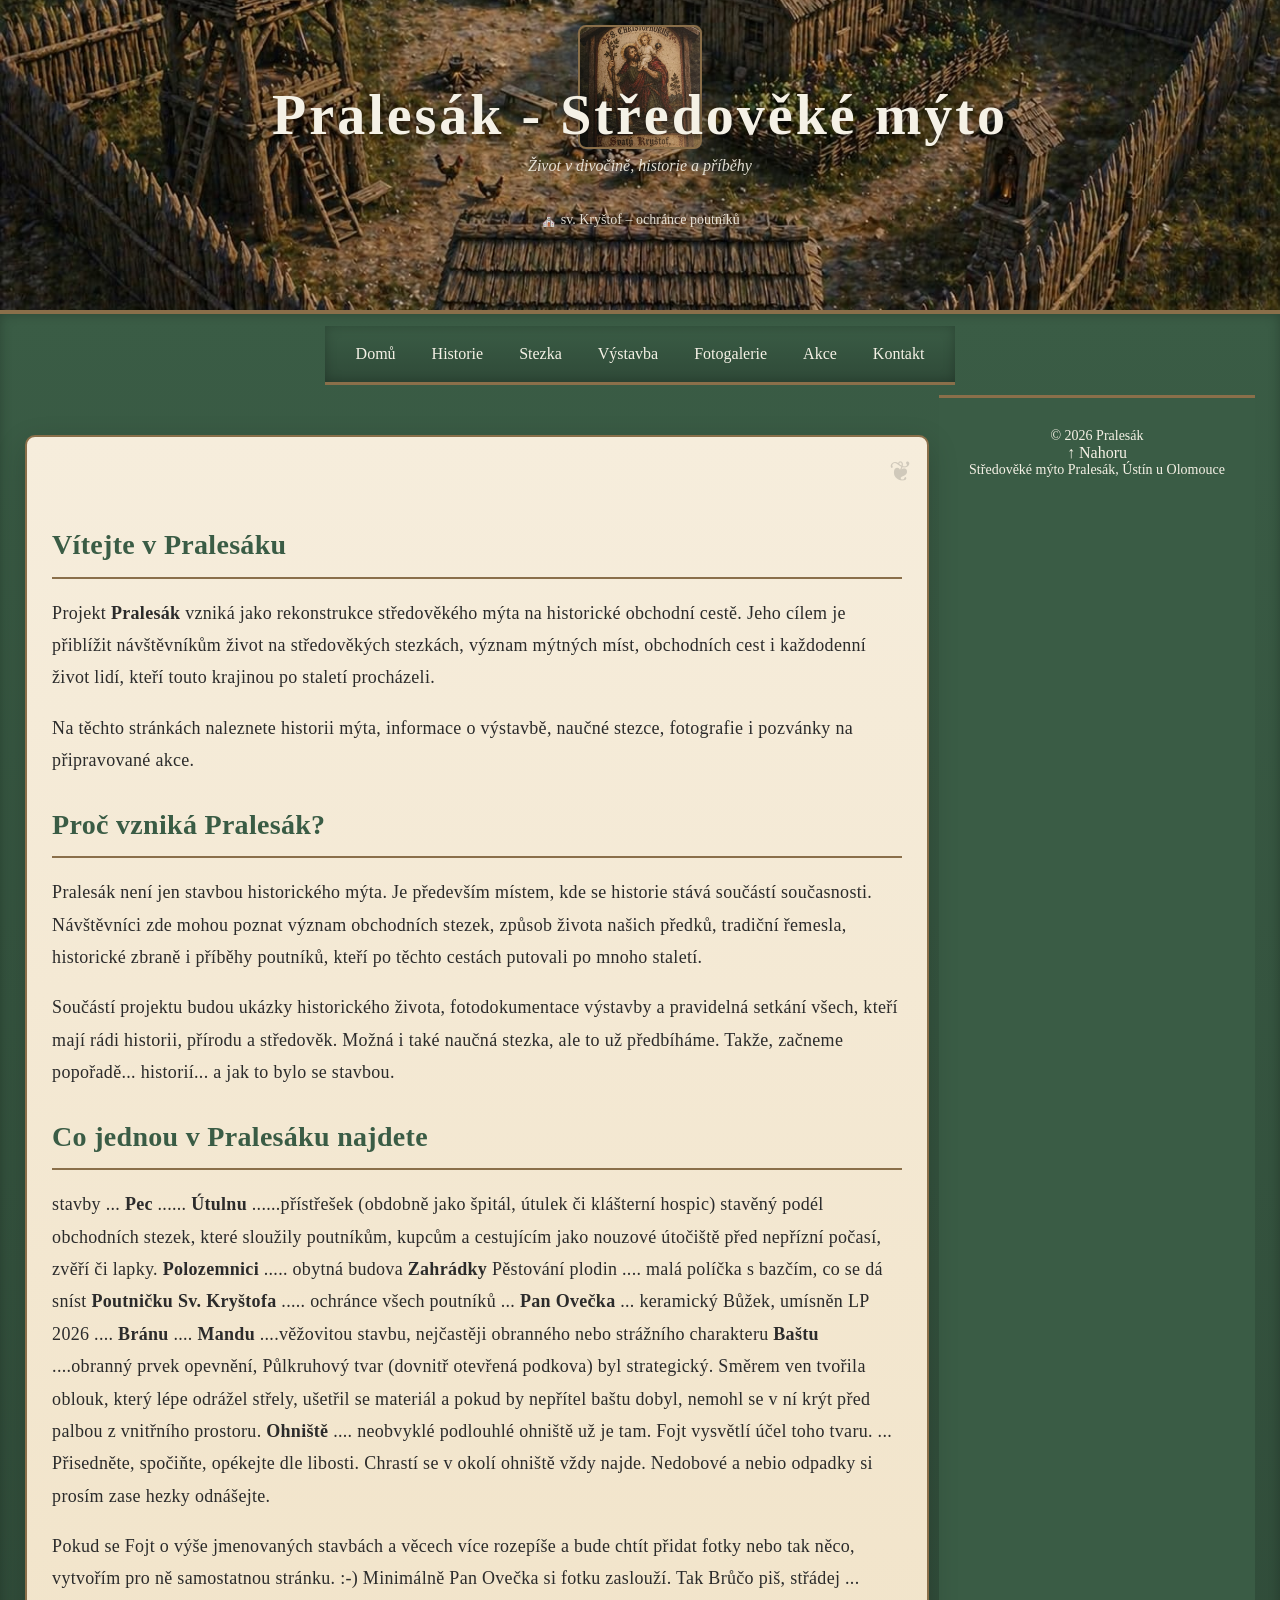
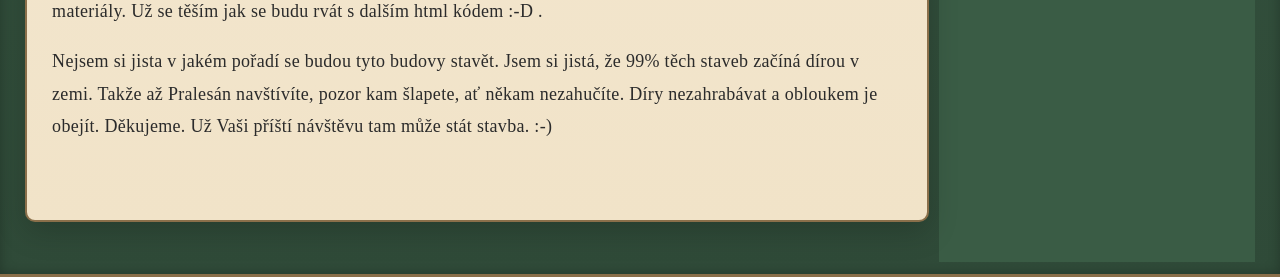
==== index.html @ 36c3dbe1 "Expand content on Pralesák's future buildings Added new section detailing future constructions and f" ====
<!DOCTYPE html>
<html lang="cs">
<head>
 <header class="header">

  <div class="header-bg"></div>

  <h1>Pralesák - Středověké mýto</h1>
  <p>Život v divočině, historie a příběhy</p>

  <div style="margin-top:20px; font-size:14px; opacity:0.9;">
    ⛪ sv. Kryštof – ochránce poutníků
  </div>

</header> <meta charset="UTF-8" />
  <meta name="viewport" content="width=device-width, initial-scale=1.0"/>
  <title>Pralesák</title>

  <link rel="stylesheet" href="style.css">
</head>

<body>

  <!-- MENU (klikací) -->
  <nav class="menu">
    <nav class="menu">
<a href="index.html">Domů</a>
<a href="historie.html">Historie</a>
<a href="stezka.html">Stezka</a>
<a href="stavba.html">Výstavba</a>
<a href="fotogalerie.html">Fotogalerie</a>
<a href="akce.html">Akce</a>
<a href="kontakt.html">Kontakt</a>
  </nav>

  <!-- OBSAH -->
  <main>
<section class="section">

<h2>Vítejte v Pralesáku</h2>
<p>
Projekt <strong>Pralesák</strong> vzniká jako rekonstrukce
středověkého mýta na historické obchodní cestě.
Jeho cílem je přiblížit návštěvníkům život na středověkých stezkách,
význam mýtných míst, obchodních cest i každodenní život lidí,
kteří touto krajinou po staletí procházeli.
</p>
<p>
Na těchto stránkách naleznete historii mýta, informace o výstavbě,
naučné stezce, fotografie i pozvánky na připravované akce.
</p>

<h2>Proč vzniká Pralesák?</h2>
<p>
Pralesák není jen stavbou historického mýta. Je především místem,
kde se historie stává součástí současnosti.

Návštěvníci zde mohou poznat význam obchodních stezek,
způsob života našich předků, tradiční řemesla,
historické zbraně i příběhy poutníků,
kteří po těchto cestách putovali po mnoho staletí.
</p>

<p>
Součástí projektu budou ukázky historického života,
fotodokumentace výstavby
a pravidelná setkání všech,
kteří mají rádi historii,
přírodu a středověk. 
Možná i také naučná stezka, ale to už předbíháme.
Takže, začneme popořadě... historií... a jak to bylo se stavbou.
</p>

 <h2>Co jednou v Pralesáku najdete</h2>
<p> stavby ...
<strong>Pec</strong> ...... 
<strong>Útulnu</strong> ......přístřešek (obdobně jako špitál, útulek či klášterní hospic) stavěný podél obchodních stezek, které sloužily poutníkům, 
kupcům a cestujícím jako nouzové útočiště před nepřízní počasí, zvěří či lapky. 
<strong>Polozemnici</strong> ..... obytná budova 
<strong>Zahrádky</strong> Pěstování plodin .... malá políčka s bazčím, co se dá sníst
<strong>Poutničku Sv. Kryštofa </strong>..... ochránce všech poutníků ...
<strong>Pan Ovečka</strong> ... keramický Bůžek, umísněn LP 2026 ....
<strong>Bránu</strong> ....
<strong>Mandu</strong> ....věžovitou stavbu, nejčastěji obranného nebo strážního charakteru
<strong>Baštu</strong> ....obranný prvek opevnění, Půlkruhový tvar (dovnitř otevřená podkova) byl strategický. Směrem ven tvořila oblouk, který lépe odrážel střely, 
ušetřil se materiál a pokud by nepřítel baštu dobyl, nemohl se v ní krýt před palbou z vnitřního prostoru.
<strong>Ohniště</strong> .... neobvyklé podlouhlé ohniště už je tam. Fojt vysvětlí účel toho tvaru. ... Přisedněte, spočiňte, opékejte dle libosti. 
Chrastí se v okolí ohniště vždy najde. Nedobové a nebio odpadky si prosím zase hezky odnášejte.
</p>

<p>
Pokud se Fojt o výše jmenovaných stavbách a věcech více rozepíše a bude chtít přidat fotky nebo tak něco, vytvořím pro ně samostatnou stránku. :-) Minimálně Pan Ovečka si fotku zaslouží.
Tak Brůčo piš, střádej ... materiály. Už se těším jak se budu rvát s dalším html kódem :-D .
</p>

<p>
Nejsem si jista v jakém pořadí se budou tyto budovy stavět. Jsem si jistá, že 99% těch staveb začíná dírou v zemi. Takže až Pralesán navštívíte, pozor kam šlapete, ať někam nezahučíte. 
Díry nezahrabávat a obloukem je obejít. Děkujeme. Už Vaši příští návštěvu tam může stát stavba. :-)
</p>
 
</section>
</main>
<footer class="footer">
<div>© 2026 Pralesák</div>
<a href="#top" class="top-button">

↑ Nahoru
</a><div>Středověké mýto Pralesák, Ústín u Olomouce</div>
</footer>
</body>
</html>
---- style.css ----
html {
  scroll-behavior: smooth;
}

/* =========================
   ZÁKLAD / STARÝ PAPÍR
========================= */
body {
  margin: 0;
  color: #2b2b2b;

  font-family: "Cormorant Garamond", "Georgia", serif;

  background:
    radial-gradient(circle at top, rgba(255,255,255,0.18), transparent 60%),
    linear-gradient(180deg, #e8ddc2 0%, #cdbf9a 45%, #6f8f6f 100%);
}

/* =========================
   HLAVIČKA
========================= */
.header {
  position: relative;
  overflow: hidden;

  display: flex;
  flex-direction: column;
  justify-content: center;

  text-align: center;

  /* 🔥 KLÍČ: 1/3 výšky obrazovky */
  min-height: 33vh;

  padding: 20px;

  background: url("myto1.png") center/cover no-repeat;

  border-bottom: 4px solid #8a6f4a;

  color: #f5f1e6;
}

.header{
  position:relative;
  overflow:hidden;

  display:flex;
  flex-direction:column;
  justify-content:center;
  text-align:center;

  min-height:30vh;
  padding:20px 15px;

  background:url("myto1.png") center/cover no-repeat;

  border-bottom:4px solid #8a6f4a;

  color:#f5f1e6;
}

/* jemné ztmavení obrázku (aby byl čitelný text) */
.header::after{
  content:"";
  position:absolute;
  inset:0;

  background:rgba(0,0,0,0.35);

  z-index:1;
}

/* text vždy nahoře */
.header h1,
.header p,
.header div{
  position:relative;
  z-index:2;
}

.header h1{
  font-family:"Cormorant Garamond",serif;
  font-size:44px;
  margin:0;
  letter-spacing:2px;
}

/* =========================
   TEXT NAD VŠÍM
========================= */
.header h1,
.header p,
.header div {
  position: relative;
  z-index: 3;
}

/* =========================
   NADPIS – KNIŽNÍ STYL
========================= */
.header h1 {
  font-family: "Cormorant Garamond", "Georgia", serif;
  font-size: 56px;
  letter-spacing: 3px;
  margin: 0;

  text-shadow: 0 2px 6px rgba(0,0,0,0.5);
}

.header p {
  margin-top: 10px;
  font-style: italic;
  opacity: 0.9;
}

/* Kryštof */
.header::after {
  content: "";
  display: block;
  margin: 25px auto 0;

  width: 120px;
  height: 120px;

  background: url("krystof.png") center/cover no-repeat;
  border-radius: 8px;

  border: 2px solid #8a6f4a;
}

/* =========================
   MENU (pod hlavičkou)
========================= */
.menu {
  display: flex;
  justify-content: center;
  flex-wrap: wrap;

  gap: 10px;

  background: linear-gradient(180deg, #3a5c45, #2f4a38);

  padding: 12px 18px;

  border-bottom: 3px solid #8a6f4a;

  position: sticky;
  top: 0;
  z-index: 1000;

  box-shadow: inset 0 0 12px rgba(0,0,0,0.25);
}

.menu a {
  font-family: "Cormorant Garamond", "Georgia", serif;
  font-size: 16px;

  color: #f5f1e6;
  text-decoration: none;

  padding: 6px 12px;
  border-radius: 6px;

  transition: all 0.2s ease;
  border: 1px solid transparent;
}

.menu a:hover {
  color: #f0d9a6;
  background: rgba(245, 241, 230, 0.08);
  border: 1px solid #8a6f4a;
}

/* =========================
   SEKCE (KNIHA / KAPITOLY)
========================= */
.section {
  max-width: 850px;
  margin: 40px auto;
  padding: 60px 25px;

  background: linear-gradient(180deg, #f6eddc 0%, #f1e3c8 100%);

  border: 2px solid #8a6f4a;
  border-radius: 10px;

  box-shadow: 0 10px 30px rgba(0,0,0,0.18);

  /* rukopisný, ale čitelný styl s diakritikou */
  font-family: "Cormorant Garamond", "Georgia", serif;
  font-size: 18px;
  line-height: 1.8;
  letter-spacing: 0.3px;

  position: relative;

  /* jemný vstup */
  opacity: 0;
  transform: translateY(25px);
  animation: fadeUp 0.7s ease forwards;
}

/* postupné načítání */
.section:nth-of-type(1) { animation-delay: 0.1s; }
.section:nth-of-type(2) { animation-delay: 0.2s; }
.section:nth-of-type(3) { animation-delay: 0.3s; }
.section:nth-of-type(4) { animation-delay: 0.4s; }
.section:nth-of-type(5) { animation-delay: 0.5s; }
.section:nth-of-type(6) { animation-delay: 0.6s; }
.section:nth-of-type(7) { animation-delay: 0.7s; }
.section:nth-of-type(8) { animation-delay: 0.8s; }

@keyframes fadeUp {
  to {
    opacity: 1;
    transform: translateY(0);
  }
}

/* dekorace */
.section::before {
  content: "❦";
  position: absolute;
  top: 10px;
  right: 15px;

  font-size: 28px;
  opacity: 0.18;
}

/* =========================
   NADPISY SEKCE
========================= */
.section h2 {
  font-family: "Cormorant Garamond", serif;
  font-size: 28px;

  color: #3a5c45;

  border-bottom: 2px solid #8a6f4a;
  padding-bottom: 6px;
  margin-bottom: 15px;
}

/* =========================
   SKOKY NA ANCHORY
========================= */
section {
  scroll-margin-top: 90px;
}

/* ===========================
   MAPA v kontaktech
=========================== */

.mapa {
    width: 100%;
    max-width: 800px;
    height: auto;
    display: block;
    margin: 20px auto;
    border-radius: 10px;
    box-shadow: 0 0 10px rgba(0,0,0,0.3);
}

/* ===========================
   MAPA v QR kódu
=========================== */
.qrmapa {
    width: 250px;
    max-width: 100%;
    display: block;
    margin: 20px auto;
    border-radius: 8px;
}

/* ===========================
   Fotogalerie
=========================== */

.gallery {
    display: flex;
    flex-wrap: wrap;
    justify-content: center;
    gap: 20px;
    margin: 30px 0;
}

.gallery img {
    width: 280px;
    height: 190px;
    object-fit: cover;
    border-radius: 8px;
    box-shadow: 0 4px 10px rgba(0,0,0,0.25);
    transition: transform 0.3s;
}

.gallery img:hover {
    transform: scale(1.05);
}

.zonerama {
    text-align: center;
    margin: 50px 0;
}

.button {
    display: inline-block;
    background: #8b5a2b;
    color: white;
    padding: 12px 24px;
    text-decoration: none;
    border-radius: 6px;
    font-weight: bold;
}

.button:hover {
    background: #6f431c;
}



/* =========================
   PATIČKA
========================= */
.footer {
  text-align: center;
  padding: 30px;

  background: #3a5c45;
  color: #f5f1e6;

  border-top: 3px solid #8a6f4a;

  font-size: 14px;
}
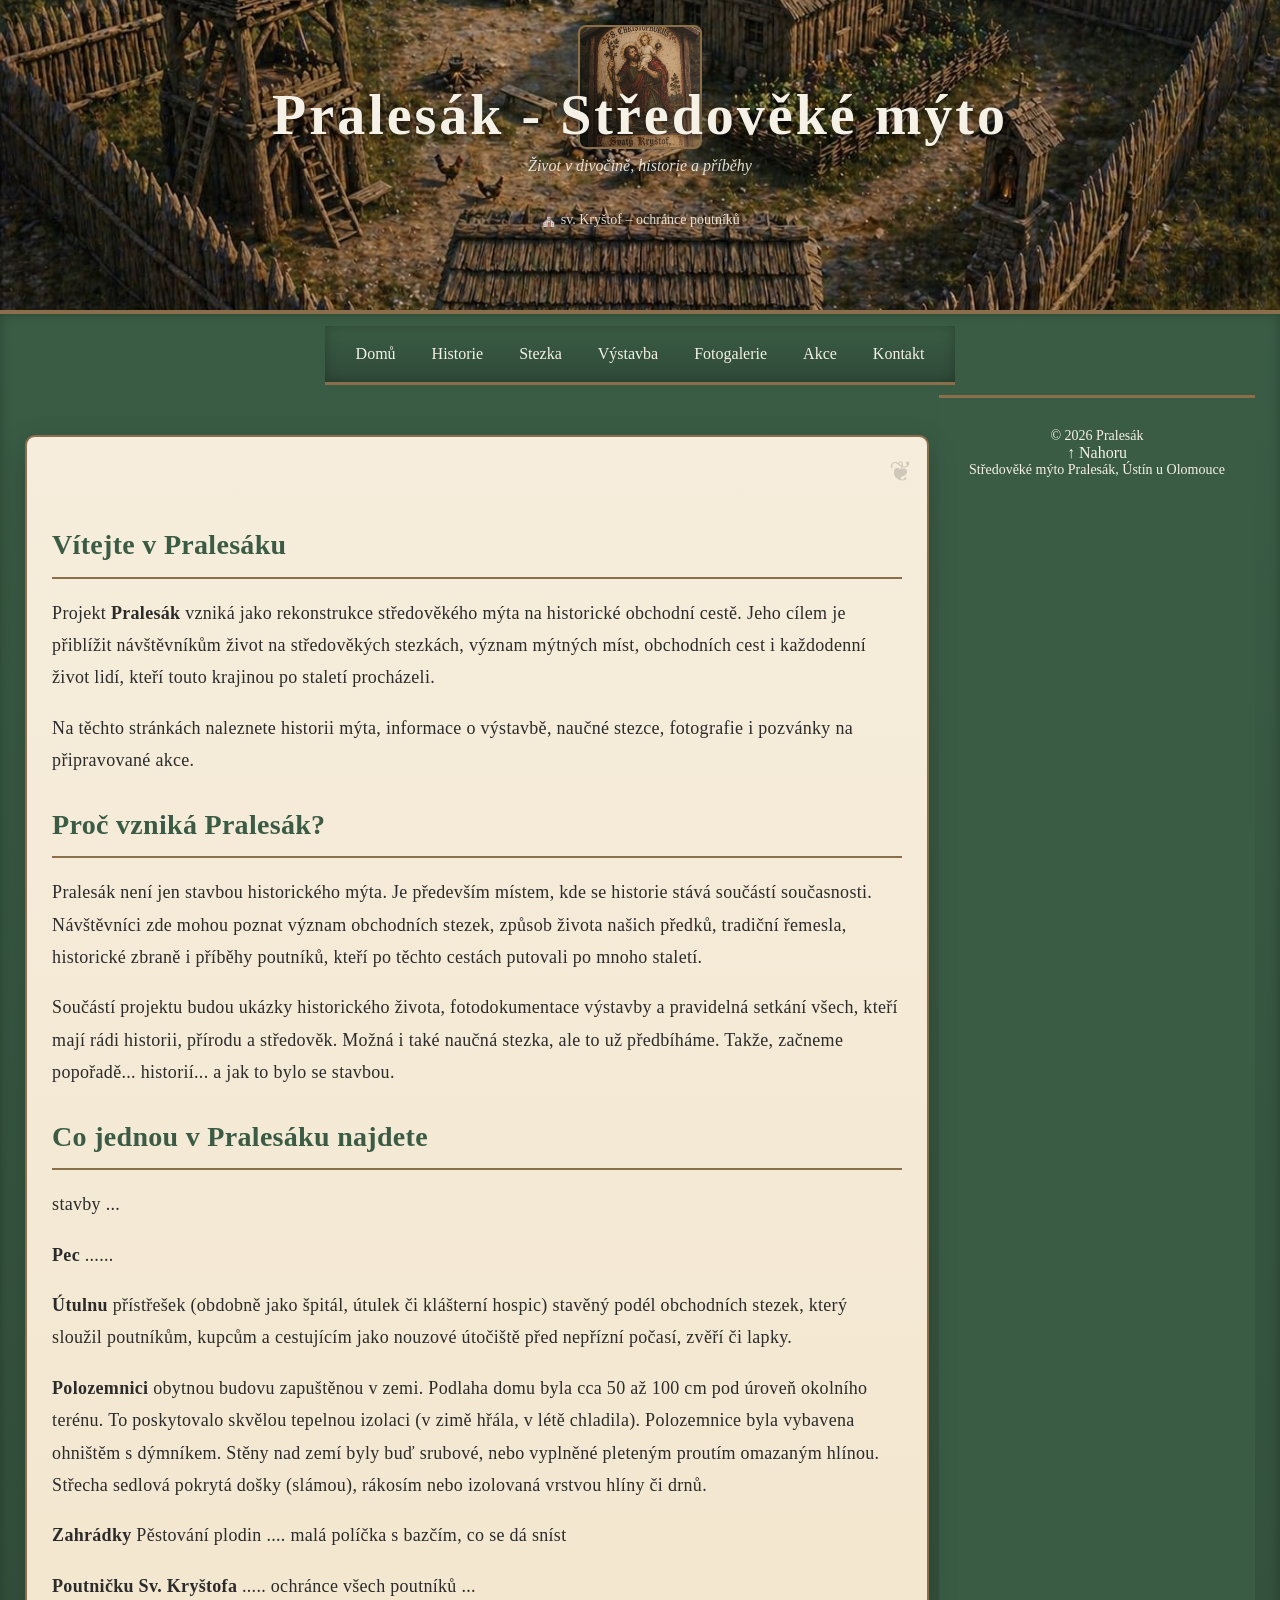
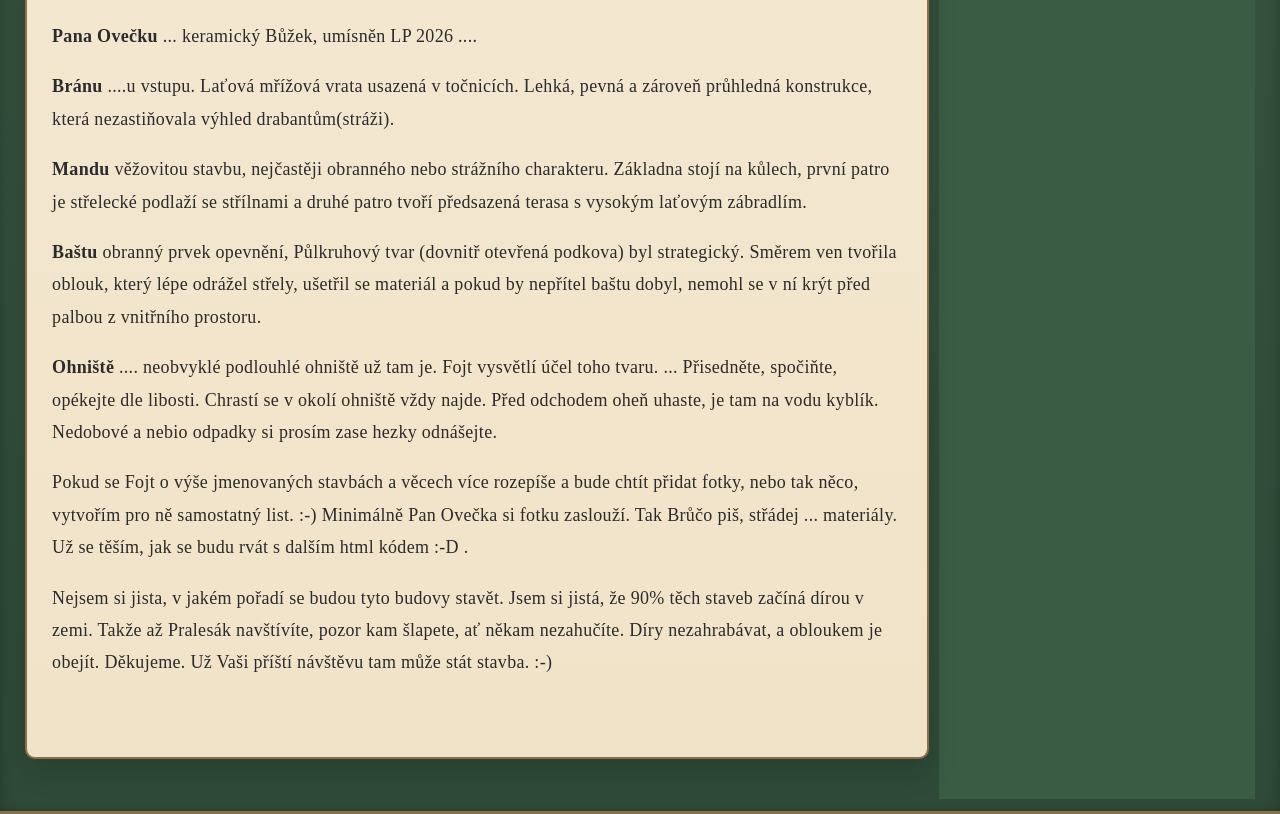
==== commit 03583ead: "Fix HTML formatting and restore content" ====
--- a/index.html
+++ b/index.html
@@ -72,30 +72,32 @@
 </p>
 
  <h2>Co jednou v Pralesáku najdete</h2>
-<p> stavby ...
-<strong>Pec</strong> ...... 
-<strong>Útulnu</strong> ......přístřešek (obdobně jako špitál, útulek či klášterní hospic) stavěný podél obchodních stezek, které sloužily poutníkům, 
-kupcům a cestujícím jako nouzové útočiště před nepřízní počasí, zvěří či lapky. 
-<strong>Polozemnici</strong> ..... obytná budova 
-<strong>Zahrádky</strong> Pěstování plodin .... malá políčka s bazčím, co se dá sníst
-<strong>Poutničku Sv. Kryštofa </strong>..... ochránce všech poutníků ...
-<strong>Pan Ovečka</strong> ... keramický Bůžek, umísněn LP 2026 ....
-<strong>Bránu</strong> ....
-<strong>Mandu</strong> ....věžovitou stavbu, nejčastěji obranného nebo strážního charakteru
-<strong>Baštu</strong> ....obranný prvek opevnění, Půlkruhový tvar (dovnitř otevřená podkova) byl strategický. Směrem ven tvořila oblouk, který lépe odrážel střely, 
-ušetřil se materiál a pokud by nepřítel baštu dobyl, nemohl se v ní krýt před palbou z vnitřního prostoru.
-<strong>Ohniště</strong> .... neobvyklé podlouhlé ohniště už je tam. Fojt vysvětlí účel toho tvaru. ... Přisedněte, spočiňte, opékejte dle libosti. 
-Chrastí se v okolí ohniště vždy najde. Nedobové a nebio odpadky si prosím zase hezky odnášejte.
+<p> stavby ...</p>
+<p><strong>Pec</strong> ......</p>
+<p><strong>Útulnu</strong> přístřešek (obdobně jako špitál, útulek či klášterní hospic) stavěný podél obchodních stezek, který sloužil poutníkům, 
+kupcům a cestujícím jako nouzové útočiště před nepřízní počasí, zvěří či lapky. </p>
+<p><strong>Polozemnici</strong> obytnou budovu zapuštěnou v zemi. Podlaha domu byla cca 50 až 100 cm pod úroveň okolního terénu. 
+To poskytovalo skvělou tepelnou izolaci (v zimě hřála, v létě chladila). Polozemnice byla vybavena ohništěm s dýmníkem. Stěny nad zemí byly buď srubové, 
+nebo vyplněné pleteným proutím omazaným hlínou. Střecha sedlová pokrytá došky (slámou), rákosím nebo izolovaná vrstvou hlíny či drnů. </p>
+<p><strong>Zahrádky</strong> Pěstování plodin .... malá políčka s bazčím, co se dá sníst</p>
+<p><strong>Poutničku Sv. Kryštofa </strong>..... ochránce všech poutníků ...</p>
+<p><strong>Pana Ovečku</strong> ... keramický Bůžek, umísněn LP 2026 ....</p>
+<p><strong>Bránu</strong> ....u vstupu. Laťová mřížová vrata usazená v točnicích. Lehká, pevná a zároveň průhledná konstrukce, která nezastiňovala výhled drabantům(stráži).</p>
+<p><strong>Mandu</strong> věžovitou stavbu, nejčastěji obranného nebo strážního charakteru. Základna stojí na kůlech, první patro je střelecké podlaží se střílnami 
+a druhé patro tvoří předsazená terasa s vysokým laťovým zábradlím.</p>
+<p><strong>Baštu</strong> obranný prvek opevnění, Půlkruhový tvar (dovnitř otevřená podkova) byl strategický. Směrem ven tvořila oblouk, který lépe odrážel střely, 
+ušetřil se materiál a pokud by nepřítel baštu dobyl, nemohl se v ní krýt před palbou z vnitřního prostoru.</p>
+<p><strong>Ohniště</strong> .... neobvyklé podlouhlé ohniště už tam je. Fojt vysvětlí účel toho tvaru. ... Přisedněte, spočiňte, opékejte dle libosti. 
+Chrastí se v okolí ohniště vždy najde. Před odchodem oheň uhaste, je tam na vodu kyblík. Nedobové a nebio odpadky si prosím zase hezky odnášejte.</p>
+
+<p>
+Pokud se Fojt o výše jmenovaných stavbách a věcech více rozepíše a bude chtít přidat fotky, nebo tak něco, vytvořím pro ně samostatný list. :-) Minimálně Pan Ovečka si fotku zaslouží.
+Tak Brůčo piš, střádej ... materiály. Už se těším, jak se budu rvát s dalším html kódem :-D .
 </p>
 
 <p>
-Pokud se Fojt o výše jmenovaných stavbách a věcech více rozepíše a bude chtít přidat fotky nebo tak něco, vytvořím pro ně samostatnou stránku. :-) Minimálně Pan Ovečka si fotku zaslouží.
-Tak Brůčo piš, střádej ... materiály. Už se těším jak se budu rvát s dalším html kódem :-D .
-</p>
-
-<p>
-Nejsem si jista v jakém pořadí se budou tyto budovy stavět. Jsem si jistá, že 99% těch staveb začíná dírou v zemi. Takže až Pralesán navštívíte, pozor kam šlapete, ať někam nezahučíte. 
-Díry nezahrabávat a obloukem je obejít. Děkujeme. Už Vaši příští návštěvu tam může stát stavba. :-)
+Nejsem si jista, v jakém pořadí se budou tyto budovy stavět. Jsem si jistá, že 90% těch staveb začíná dírou v zemi. Takže až Pralesák navštívíte, pozor kam šlapete, ať někam nezahučíte. 
+Díry nezahrabávat, a obloukem je obejít. Děkujeme. Už Vaši příští návštěvu tam může stát stavba. :-)
 </p>
  
 </section>
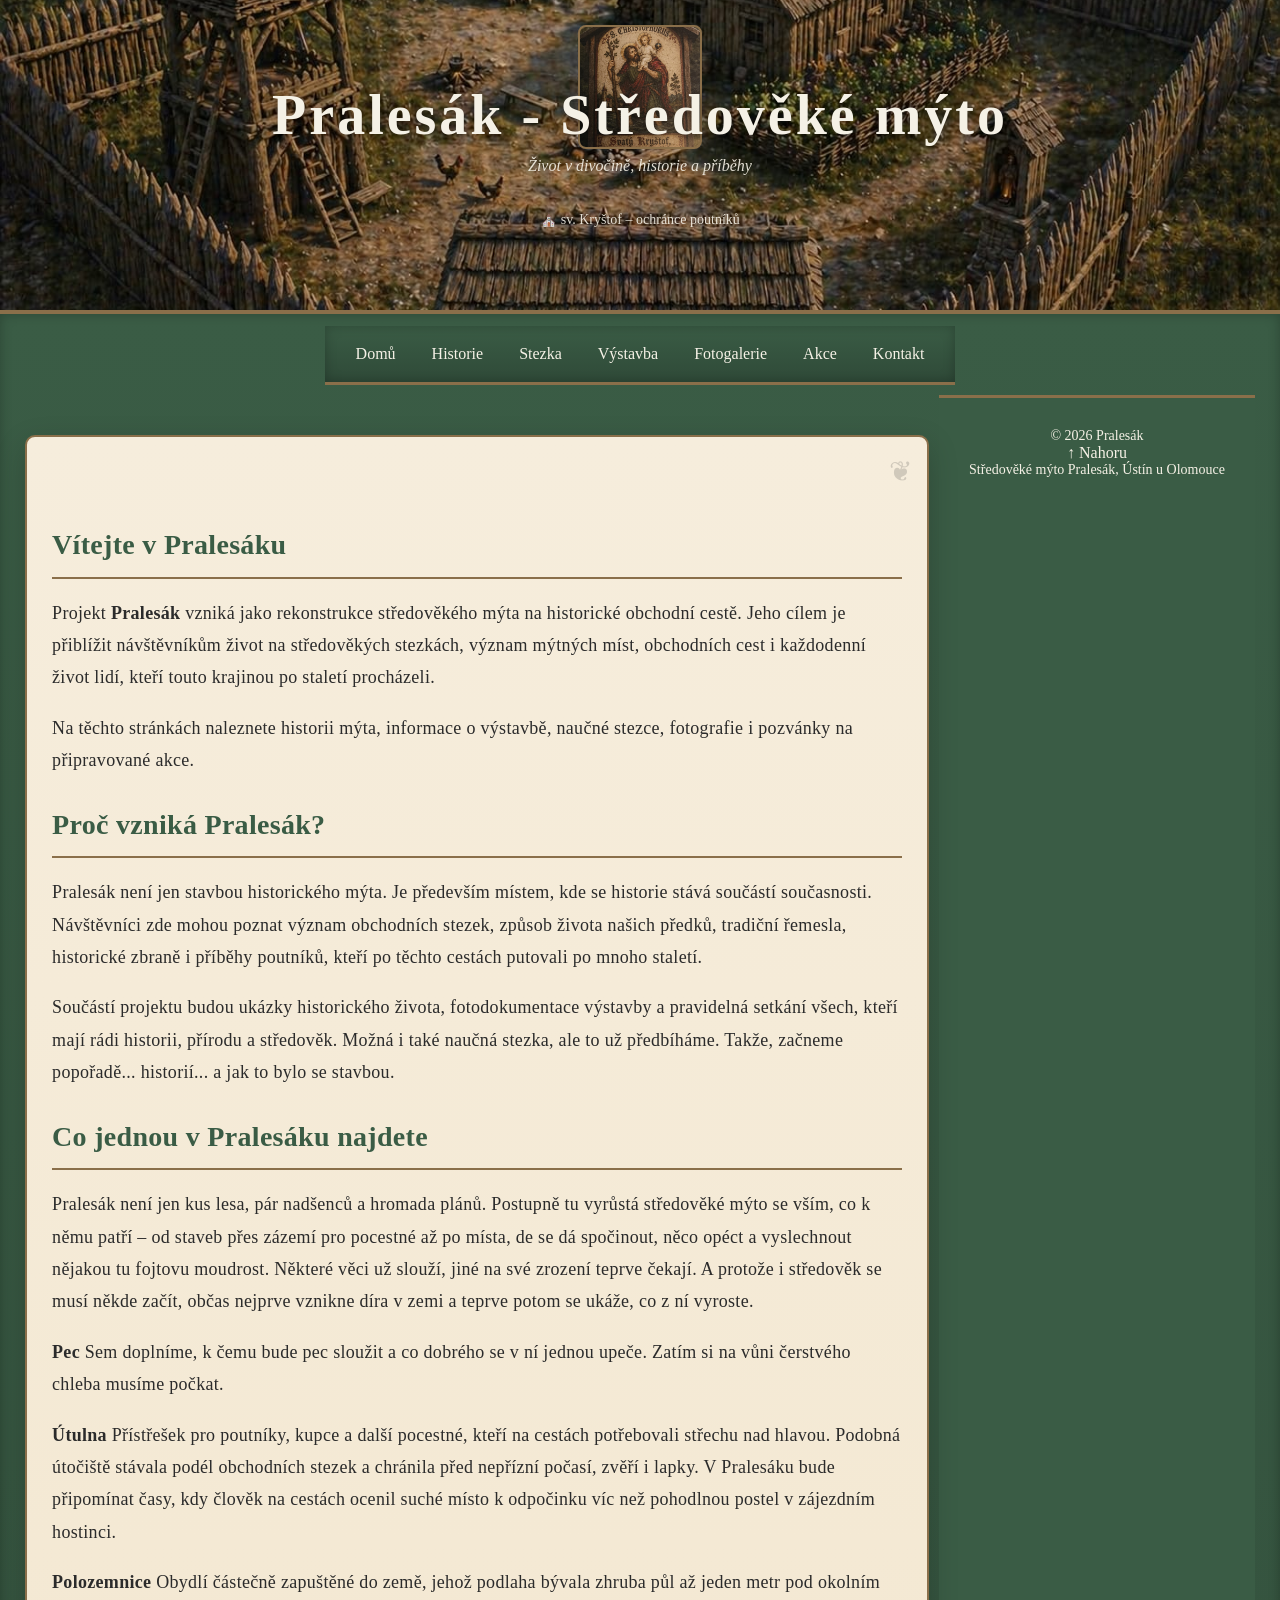
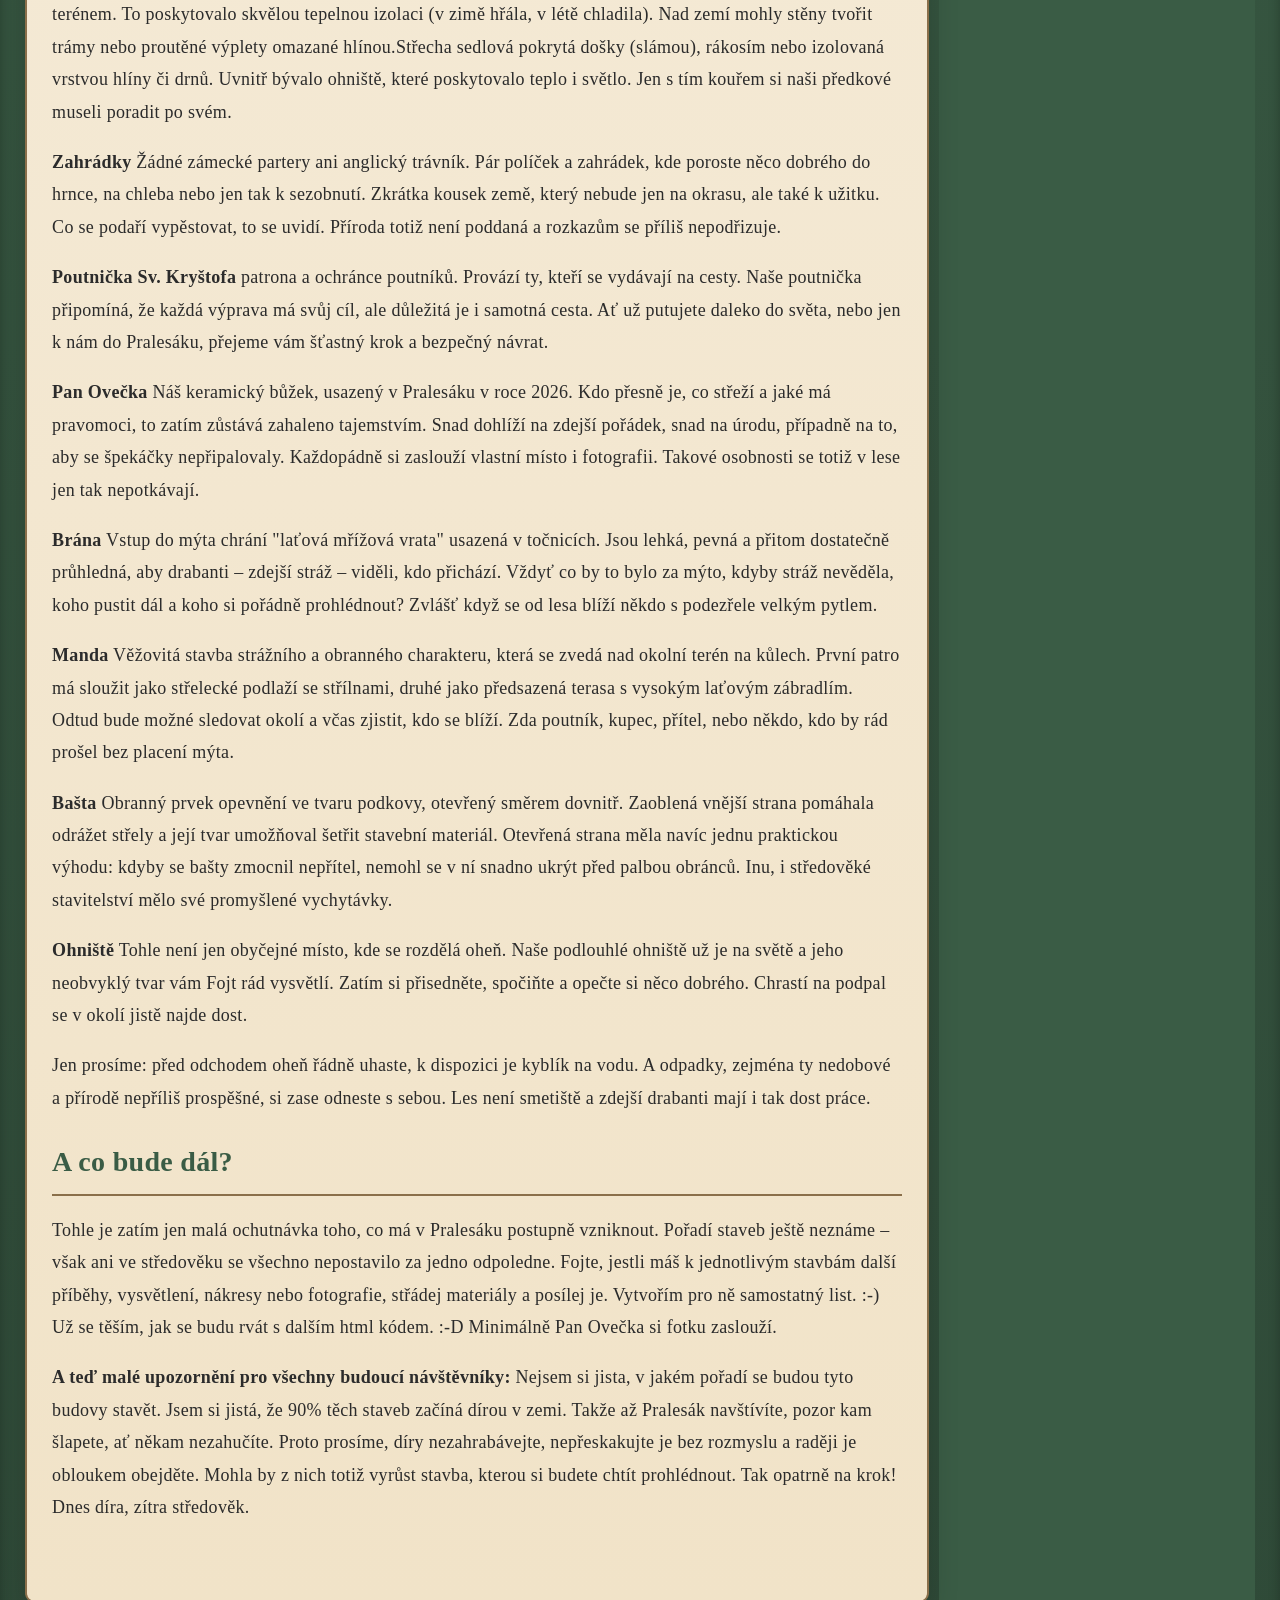
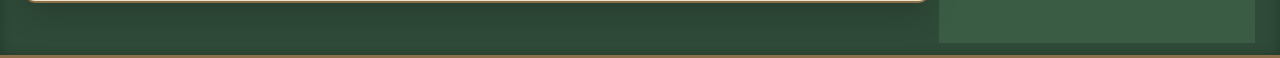
==== commit 9fd83d7c: "Update index.html" ====
--- a/index.html
+++ b/index.html
@@ -72,33 +72,46 @@
 </p>
 
  <h2>Co jednou v Pralesáku najdete</h2>
-<p> stavby ...</p>
-<p><strong>Pec</strong> ......</p>
-<p><strong>Útulnu</strong> přístřešek (obdobně jako špitál, útulek či klášterní hospic) stavěný podél obchodních stezek, který sloužil poutníkům, 
-kupcům a cestujícím jako nouzové útočiště před nepřízní počasí, zvěří či lapky. </p>
-<p><strong>Polozemnici</strong> obytnou budovu zapuštěnou v zemi. Podlaha domu byla cca 50 až 100 cm pod úroveň okolního terénu. 
-To poskytovalo skvělou tepelnou izolaci (v zimě hřála, v létě chladila). Polozemnice byla vybavena ohništěm s dýmníkem. Stěny nad zemí byly buď srubové, 
-nebo vyplněné pleteným proutím omazaným hlínou. Střecha sedlová pokrytá došky (slámou), rákosím nebo izolovaná vrstvou hlíny či drnů. </p>
-<p><strong>Zahrádky</strong> Pěstování plodin .... malá políčka s bazčím, co se dá sníst</p>
-<p><strong>Poutničku Sv. Kryštofa </strong>..... ochránce všech poutníků ...</p>
-<p><strong>Pana Ovečku</strong> ... keramický Bůžek, umísněn LP 2026 ....</p>
-<p><strong>Bránu</strong> ....u vstupu. Laťová mřížová vrata usazená v točnicích. Lehká, pevná a zároveň průhledná konstrukce, která nezastiňovala výhled drabantům(stráži).</p>
-<p><strong>Mandu</strong> věžovitou stavbu, nejčastěji obranného nebo strážního charakteru. Základna stojí na kůlech, první patro je střelecké podlaží se střílnami 
-a druhé patro tvoří předsazená terasa s vysokým laťovým zábradlím.</p>
-<p><strong>Baštu</strong> obranný prvek opevnění, Půlkruhový tvar (dovnitř otevřená podkova) byl strategický. Směrem ven tvořila oblouk, který lépe odrážel střely, 
-ušetřil se materiál a pokud by nepřítel baštu dobyl, nemohl se v ní krýt před palbou z vnitřního prostoru.</p>
-<p><strong>Ohniště</strong> .... neobvyklé podlouhlé ohniště už tam je. Fojt vysvětlí účel toho tvaru. ... Přisedněte, spočiňte, opékejte dle libosti. 
-Chrastí se v okolí ohniště vždy najde. Před odchodem oheň uhaste, je tam na vodu kyblík. Nedobové a nebio odpadky si prosím zase hezky odnášejte.</p>
+<p>Pralesák není jen kus lesa, pár nadšenců a hromada plánů. Postupně tu vyrůstá středověké mýto se vším, co k němu patří – od staveb přes zázemí pro pocestné až po místa, 
+ de se dá spočinout, něco opéct a vyslechnout nějakou tu fojtovu moudrost. Některé věci už slouží, jiné na své zrození teprve čekají. A protože i středověk se musí někde začít, 
+ občas nejprve vznikne díra v zemi a teprve potom se ukáže, co z ní vyroste.</p>
+ 
+<p><strong>Pec</strong> Sem doplníme, k čemu bude pec sloužit a co dobrého se v ní jednou upeče. Zatím si na vůni čerstvého chleba musíme počkat.</p>
+<p><strong>Útulna</strong> Přístřešek pro poutníky, kupce a další pocestné, kteří na cestách potřebovali střechu nad hlavou. Podobná útočiště stávala podél obchodních stezek 
+a chránila před nepřízní počasí, zvěří i lapky. V Pralesáku bude připomínat časy, kdy člověk na cestách ocenil suché místo k odpočinku víc než pohodlnou postel v zájezdním hostinci.</p>
+<p><strong>Polozemnice</strong> Obydlí částečně zapuštěné do země, jehož podlaha bývala zhruba půl až jeden metr pod okolním terénem. To poskytovalo skvělou tepelnou izolaci (v zimě hřála,
+ v létě chladila). Nad zemí mohly stěny tvořit trámy nebo proutěné výplety omazané hlínou.Střecha sedlová pokrytá došky (slámou), rákosím nebo izolovaná vrstvou hlíny či drnů. 
+Uvnitř bývalo ohniště, které poskytovalo teplo i světlo. Jen s tím kouřem si naši předkové museli poradit po svém.</p>
+<p><strong>Zahrádky</strong> Žádné zámecké partery ani anglický trávník. Pár políček a zahrádek, kde poroste něco dobrého do hrnce, na chleba nebo jen tak k sezobnutí. 
+Zkrátka kousek země, který nebude jen na okrasu, ale také k užitku. Co se podaří vypěstovat, to se uvidí. Příroda totiž není poddaná a rozkazům se příliš nepodřizuje.</p>
+<p><strong>Poutnička Sv. Kryštofa </strong> patrona a ochránce poutníků. Provází ty, kteří se vydávají na cesty. Naše poutnička připomíná, že každá výprava má svůj cíl, 
+ale důležitá je i samotná cesta. Ať už putujete daleko do světa, nebo jen k nám do Pralesáku, přejeme vám šťastný krok a bezpečný návrat.</p>
+<p><strong>Pan Ovečka</strong> Náš keramický bůžek, usazený v Pralesáku v roce 2026. Kdo přesně je, co střeží a jaké má pravomoci, to zatím zůstává zahaleno tajemstvím. Snad dohlíží 
+na zdejší pořádek, snad na úrodu, případně na to, aby se špekáčky nepřipalovaly. Každopádně si zaslouží vlastní místo i fotografii. Takové osobnosti se totiž v lese jen tak nepotkávají.</p>
+<p><strong>Brána</strong> Vstup do mýta chrání "laťová mřížová vrata" usazená v točnicích. Jsou lehká, pevná a přitom dostatečně průhledná, aby drabanti – zdejší stráž – viděli, 
+kdo přichází. Vždyť co by to bylo za mýto, kdyby stráž nevěděla, koho pustit dál a koho si pořádně prohlédnout? Zvlášť když se od lesa blíží někdo s podezřele velkým pytlem.</p>
+<p><strong>Manda</strong> Věžovitá stavba strážního a obranného charakteru, která se zvedá nad okolní terén na kůlech. První patro má sloužit jako střelecké podlaží se střílnami, druhé 
+jako předsazená terasa s vysokým laťovým zábradlím. Odtud bude možné sledovat okolí a včas zjistit, kdo se blíží. Zda poutník, kupec, přítel, nebo někdo, kdo by rád prošel bez placení mýta.</p>
+<p><strong>Bašta</strong> Obranný prvek opevnění ve tvaru podkovy, otevřený směrem dovnitř. Zaoblená vnější strana pomáhala odrážet střely a její tvar umožňoval šetřit stavební materiál. 
+Otevřená strana měla navíc jednu praktickou výhodu: kdyby se bašty zmocnil nepřítel, nemohl se v ní snadno ukrýt před palbou obránců. 
+Inu, i středověké stavitelství mělo své promyšlené vychytávky. </p>
+<p><strong>Ohniště</strong> Tohle není jen obyčejné místo, kde se rozdělá oheň. Naše podlouhlé ohniště už je na světě a jeho neobvyklý tvar vám Fojt rád vysvětlí. 
+Zatím si přisedněte, spočiňte a opečte si něco dobrého. Chrastí na podpal se v okolí jistě najde dost.</p>
+<p>Jen prosíme: před odchodem oheň řádně uhaste, k dispozici je kyblík na vodu. A odpadky, zejména ty nedobové a přírodě nepříliš prospěšné, si zase odneste s sebou. 
+Les není smetiště a zdejší drabanti mají i tak dost práce.</p>
 
-<p>
-Pokud se Fojt o výše jmenovaných stavbách a věcech více rozepíše a bude chtít přidat fotky, nebo tak něco, vytvořím pro ně samostatný list. :-) Minimálně Pan Ovečka si fotku zaslouží.
-Tak Brůčo piš, střádej ... materiály. Už se těším, jak se budu rvát s dalším html kódem :-D .
-</p>
+ <h2>A co bude dál?</h2>
 
-<p>
-Nejsem si jista, v jakém pořadí se budou tyto budovy stavět. Jsem si jistá, že 90% těch staveb začíná dírou v zemi. Takže až Pralesák navštívíte, pozor kam šlapete, ať někam nezahučíte. 
-Díry nezahrabávat, a obloukem je obejít. Děkujeme. Už Vaši příští návštěvu tam může stát stavba. :-)
-</p>
+<p>Tohle je zatím jen malá ochutnávka toho, co má v Pralesáku postupně vzniknout. Pořadí staveb ještě neznáme – však ani ve středověku se všechno nepostavilo za jedno odpoledne.
+Fojte, jestli máš k jednotlivým stavbám další příběhy, vysvětlení, nákresy nebo fotografie, střádej materiály a posílej je. Vytvořím pro ně samostatný list. :-) 
+Už se těším, jak se budu rvát s dalším html kódem. :-D Minimálně Pan Ovečka si fotku zaslouží.
+
+<p><strong>A teď malé upozornění pro všechny budoucí návštěvníky:</strong> Nejsem si jista, v jakém pořadí se budou tyto budovy stavět. 
+Jsem si jistá, že 90% těch staveb začíná dírou v zemi. Takže až Pralesák navštívíte, pozor kam šlapete, ať někam nezahučíte. 
+Proto prosíme, díry nezahrabávejte, nepřeskakujte je bez rozmyslu a raději je obloukem obejděte. Mohla by z nich totiž vyrůst stavba, kterou si budete chtít prohlédnout.
+Tak opatrně na krok! Dnes díra, zítra středověk.</p>
+
+
  
 </section>
 </main>
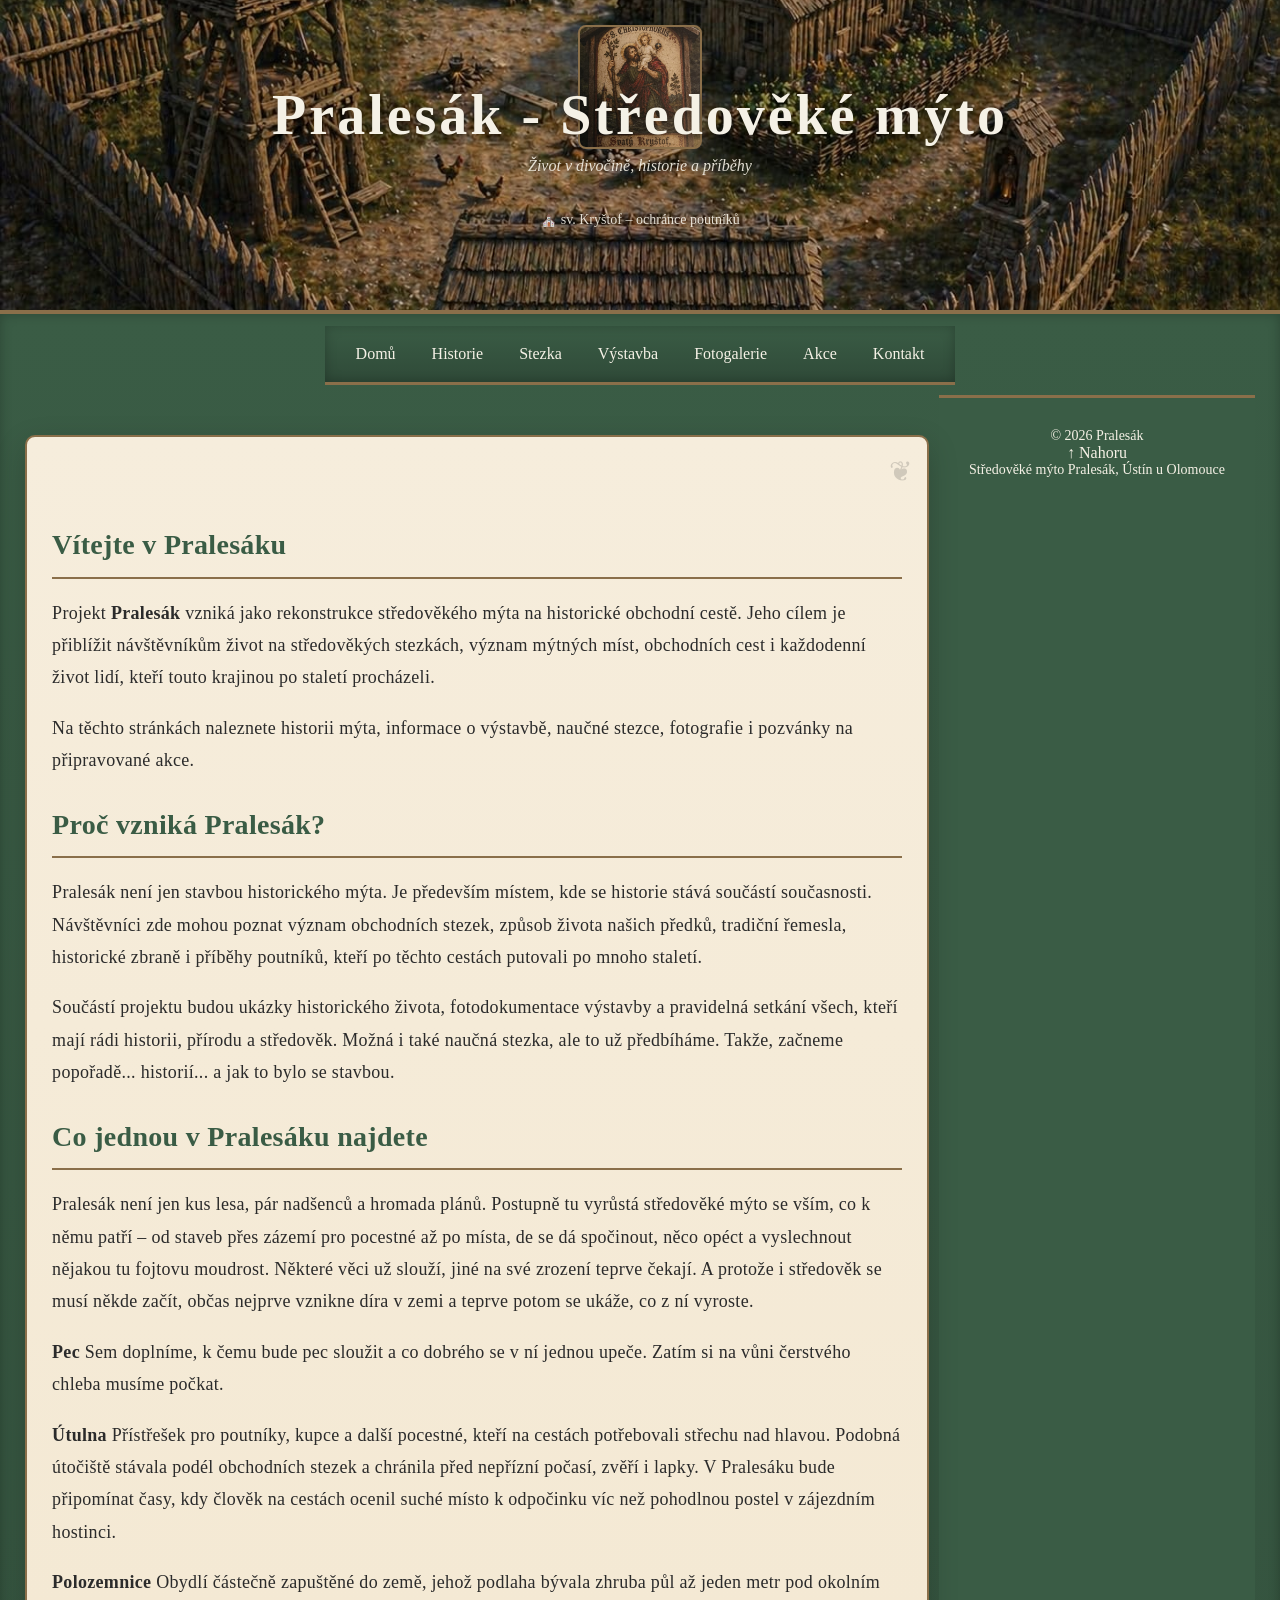
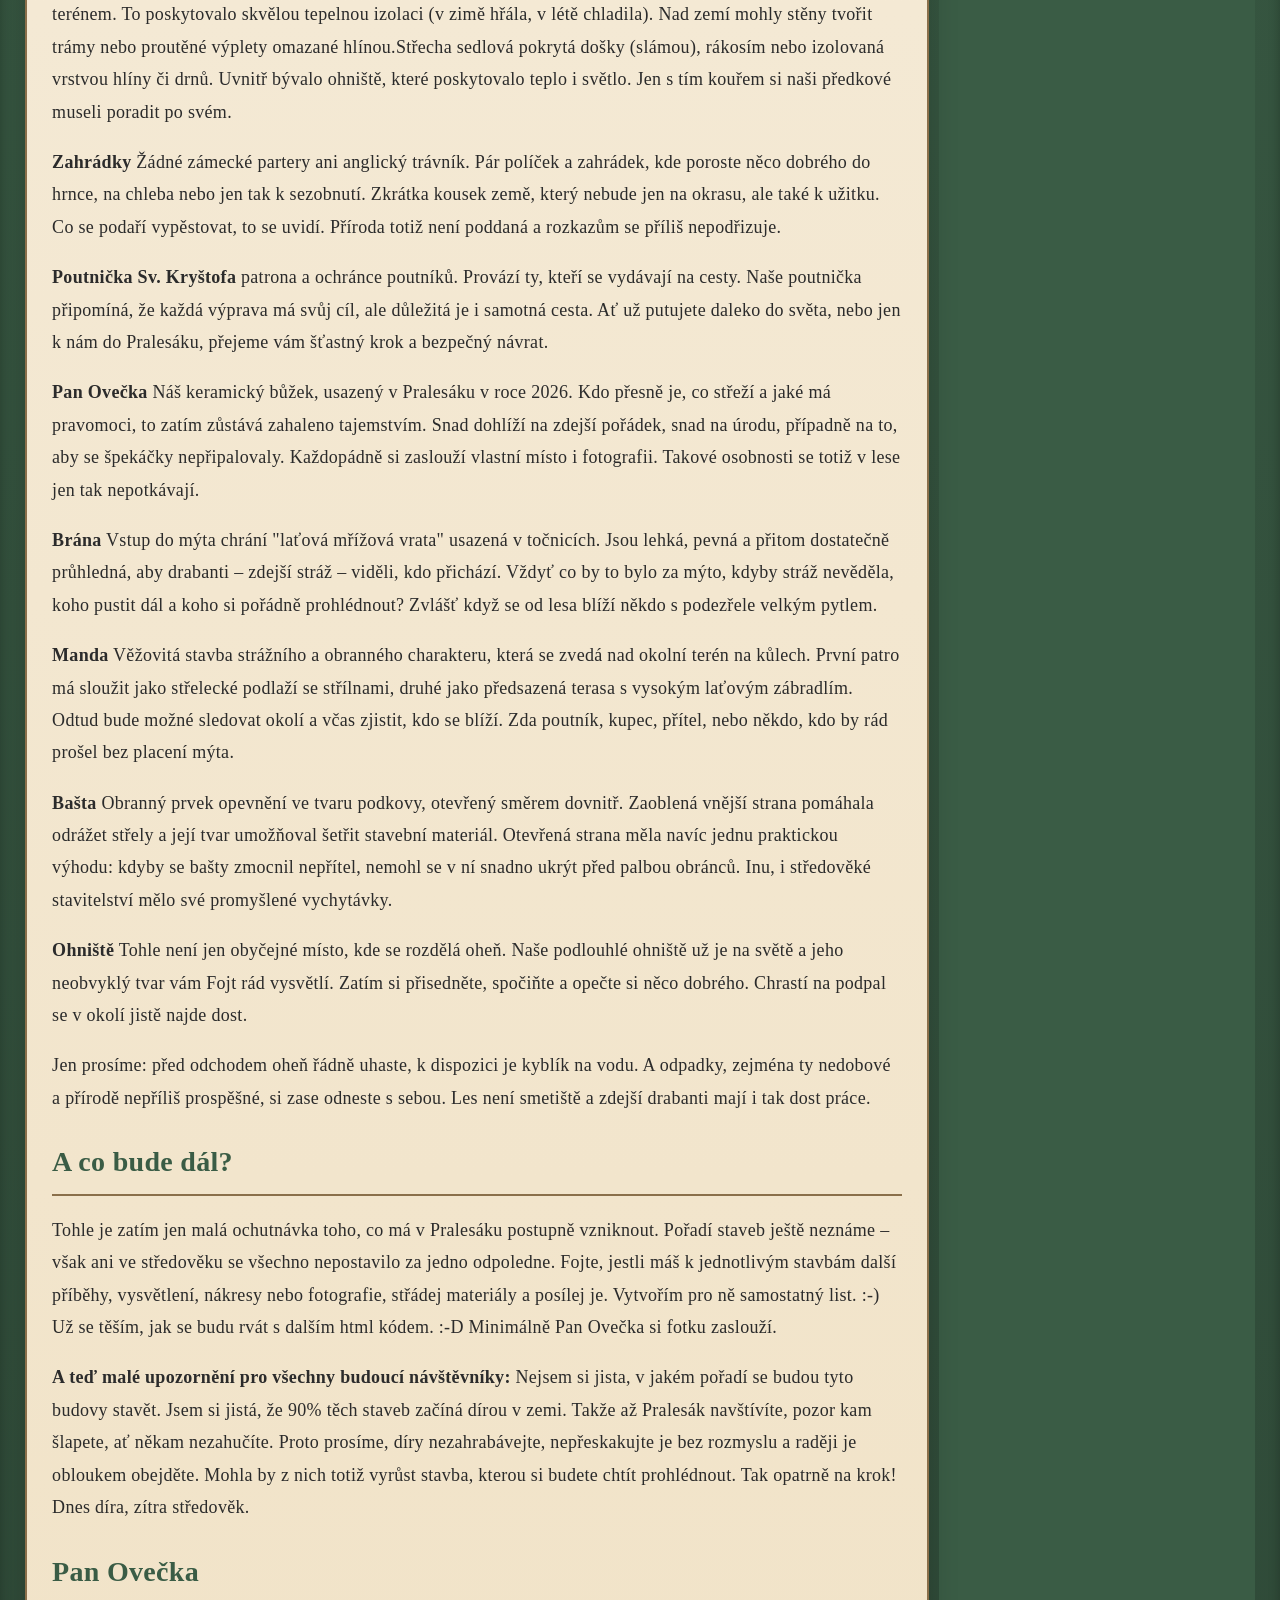
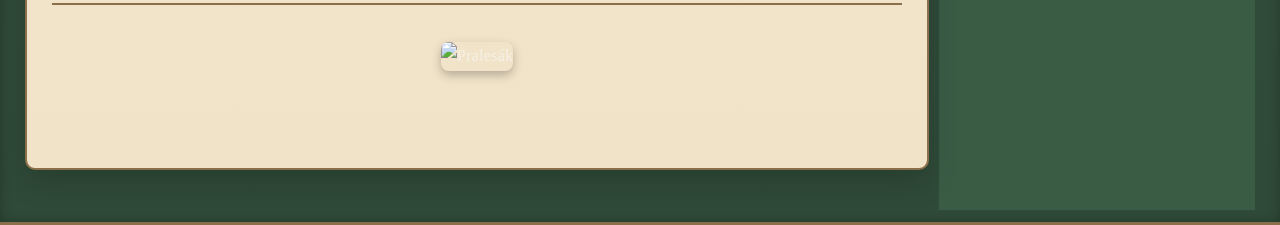
==== commit 72073868: "Fix HTML structure and content for index.html" ====
--- a/index.html
+++ b/index.html
@@ -111,7 +111,11 @@
 Proto prosíme, díry nezahrabávejte, nepřeskakujte je bez rozmyslu a raději je obloukem obejděte. Mohla by z nich totiž vyrůst stavba, kterou si budete chtít prohlédnout.
 Tak opatrně na krok! Dnes díra, zítra středověk.</p>
 
-
+ <h2>Pan Ovečka</h2>
+<div class="gallery"> 
+<a href="images/panovecka.png" target="_blank">
+<img src="images/panovecka.png" alt="Pralesák"> </a>
+</div>
  
 </section>
 </main>
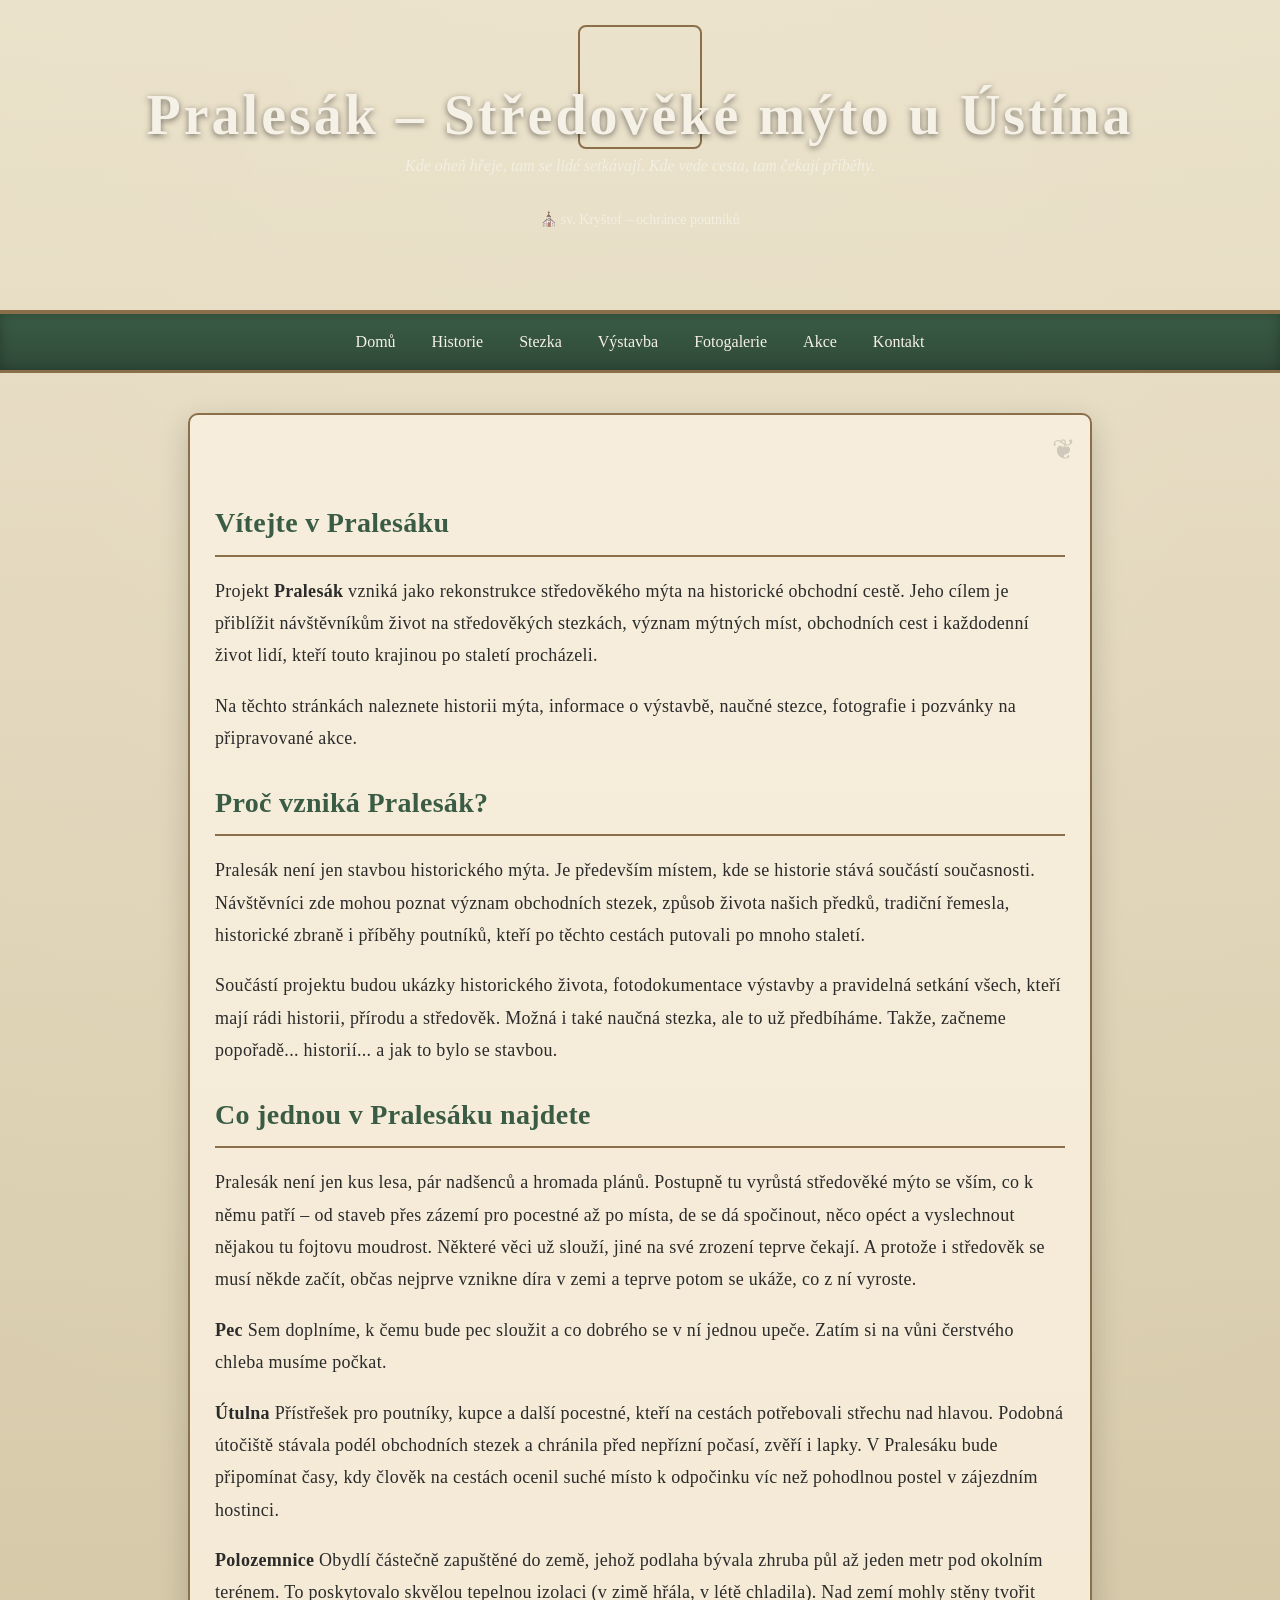
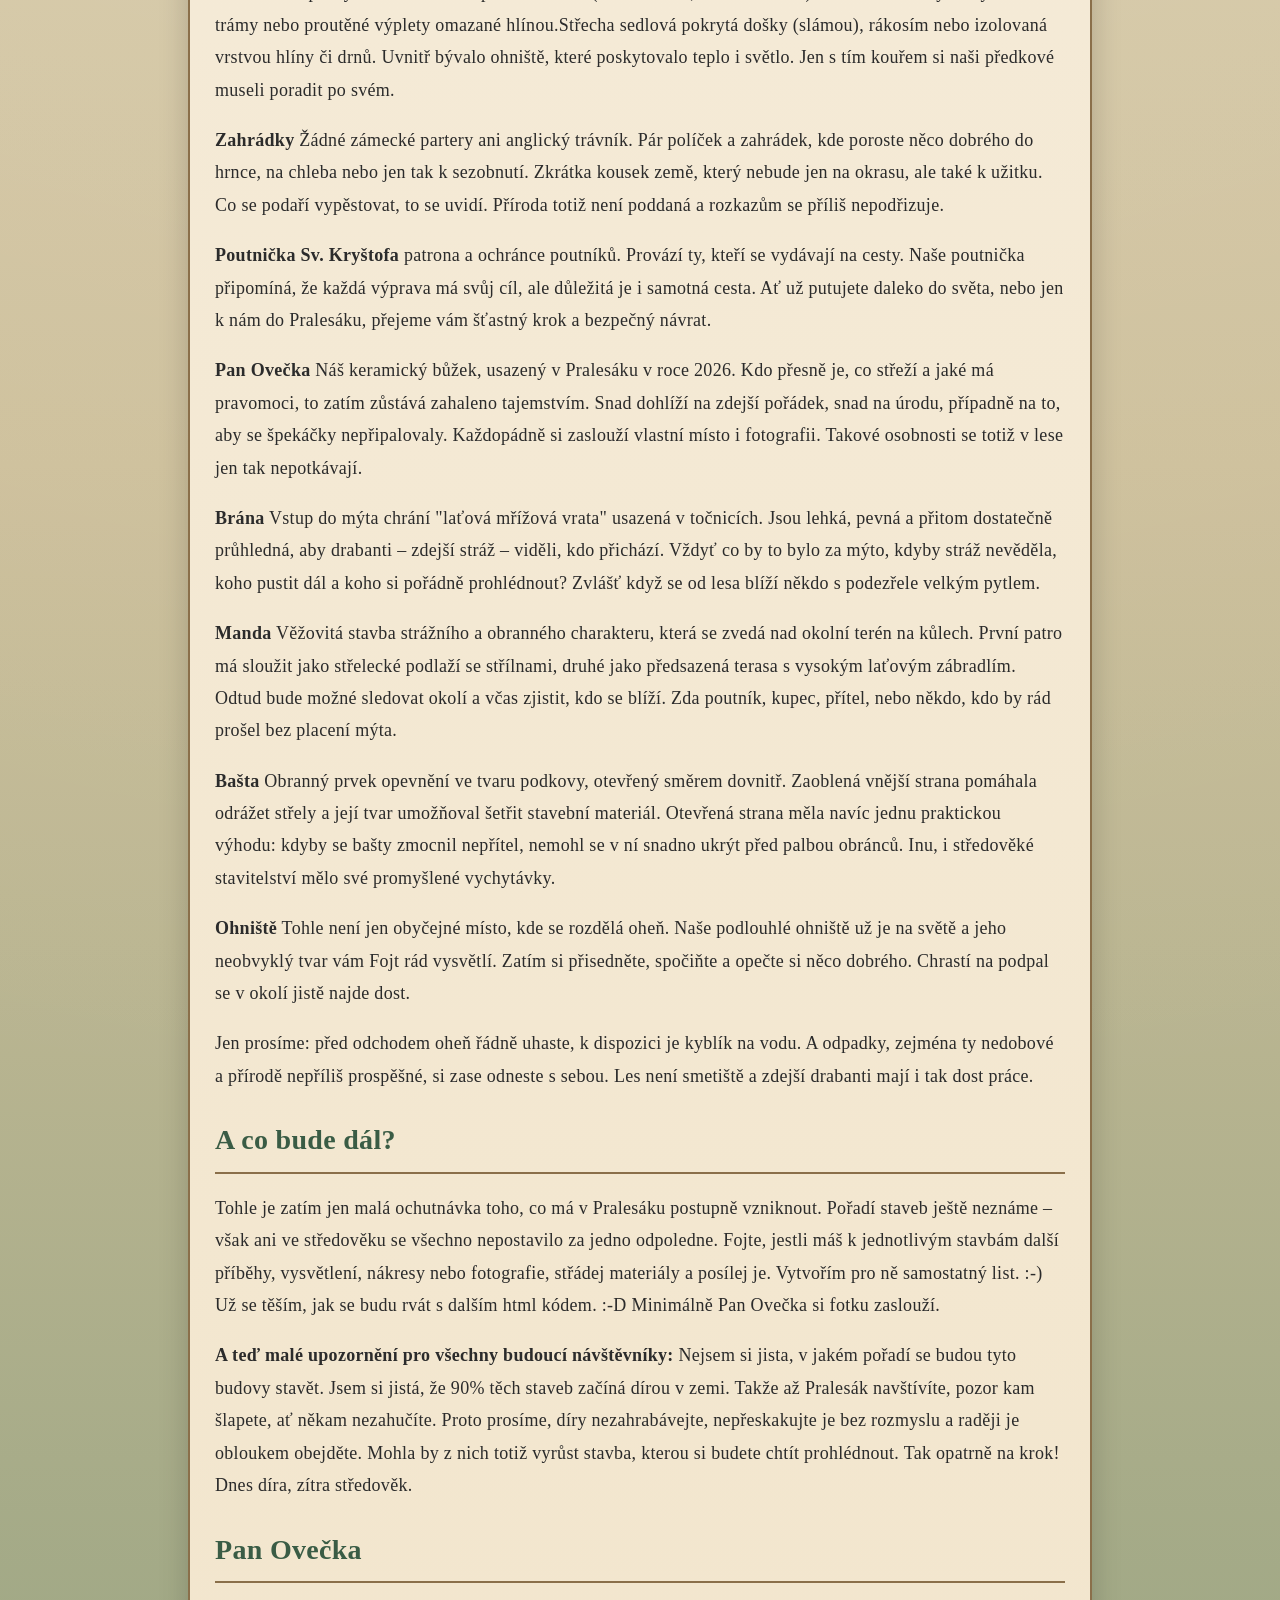
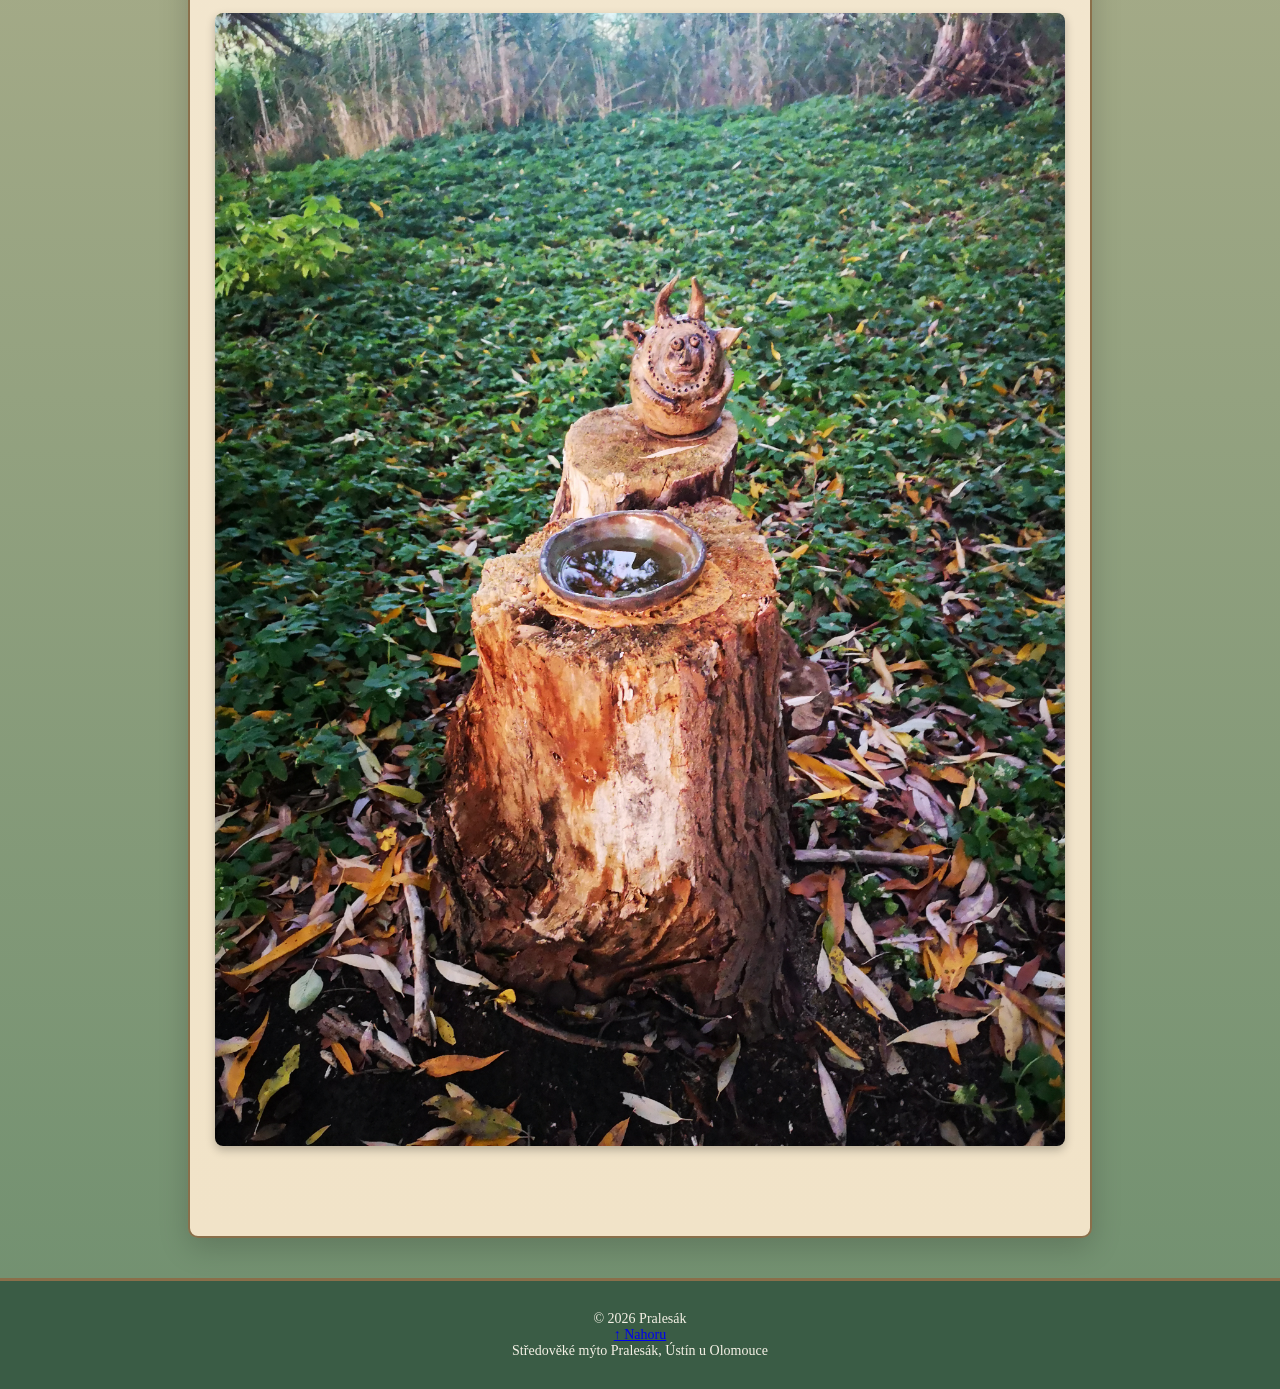
==== commit b5eb5c3e: "Revise index.html with updated content and meta tags Updated index.html to enhance content and struc" ====
--- a/index.html
+++ b/index.html
@@ -1,37 +1,44 @@
+
 <!DOCTYPE html>
 <html lang="cs">
 <head>
- <header class="header">
+  <meta charset="UTF-8">
+  <meta name="viewport" content="width=device-width, initial-scale=1.0">
 
+  <title>Pralesák – Středověké mýto u Ústína</title>
+
+  <meta name="description" content="Pralesák je vznikající středověké mýto u Ústína nedaleko Olomouce. Poznejte historii obchodních cest, středověké stavby, poutnická místa, přírodu a připravované akce.">
+
+  <meta name="robots" content="index, follow">
+  <link rel="canonical" href="https://pralesak.cz/">
+
+  <link rel="stylesheet" href="style.css">
+</head>
+
+<body id="top">
+
+<header class="header">
   <div class="header-bg"></div>
 
-  <h1>Pralesák - Středověké mýto</h1>
-  <p>Život v divočině, historie a příběhy</p>
+  <h1>Pralesák – Středověké mýto u Ústína</h1>
+
+  <p>Kde oheň hřeje, tam se lidé setkávají. Kde vede cesta, tam čekají příběhy.</p>
 
   <div style="margin-top:20px; font-size:14px; opacity:0.9;">
     ⛪ sv. Kryštof – ochránce poutníků
   </div>
+</header>
 
-</header> <meta charset="UTF-8" />
-  <meta name="viewport" content="width=device-width, initial-scale=1.0"/>
-  <title>Pralesák</title>
+<nav class="menu">
+  <a href="index.html">Domů</a>
+  <a href="historie.html">Historie</a>
+  <a href="stezka.html">Stezka</a>
+  <a href="stavba.html">Výstavba</a>
+  <a href="fotogalerie.html">Fotogalerie</a>
+  <a href="akce.html">Akce</a>
+  <a href="kontakt.html">Kontakt</a>
+</nav>
 
-  <link rel="stylesheet" href="style.css">
-</head>
-
-<body>
-
-  <!-- MENU (klikací) -->
-  <nav class="menu">
-    <nav class="menu">
-<a href="index.html">Domů</a>
-<a href="historie.html">Historie</a>
-<a href="stezka.html">Stezka</a>
-<a href="stavba.html">Výstavba</a>
-<a href="fotogalerie.html">Fotogalerie</a>
-<a href="akce.html">Akce</a>
-<a href="kontakt.html">Kontakt</a>
-  </nav>
 
   <!-- OBSAH -->
   <main>
--- a/style.css
+++ b/style.css
@@ -319,7 +319,24 @@
     background: #6f431c;
 }
 
-
+.gallery figure {
+  margin: 0;
+  text-align: center;
+}
+
+.gallery figcaption {
+  font-family: 'EB Garamond', serif;
+  font-size: 16px;
+  color: #4b321c;
+  padding: 6px 2px 14px;
+  font-weight: bold;
+}
+
+.gallery img {
+  width: 100%;
+  height: auto;
+  display: block;
+}
 
 /* =========================
    PATIČKA
@@ -334,4 +351,4 @@
   border-top: 3px solid #8a6f4a;
 
   font-size: 14px;
-}+}
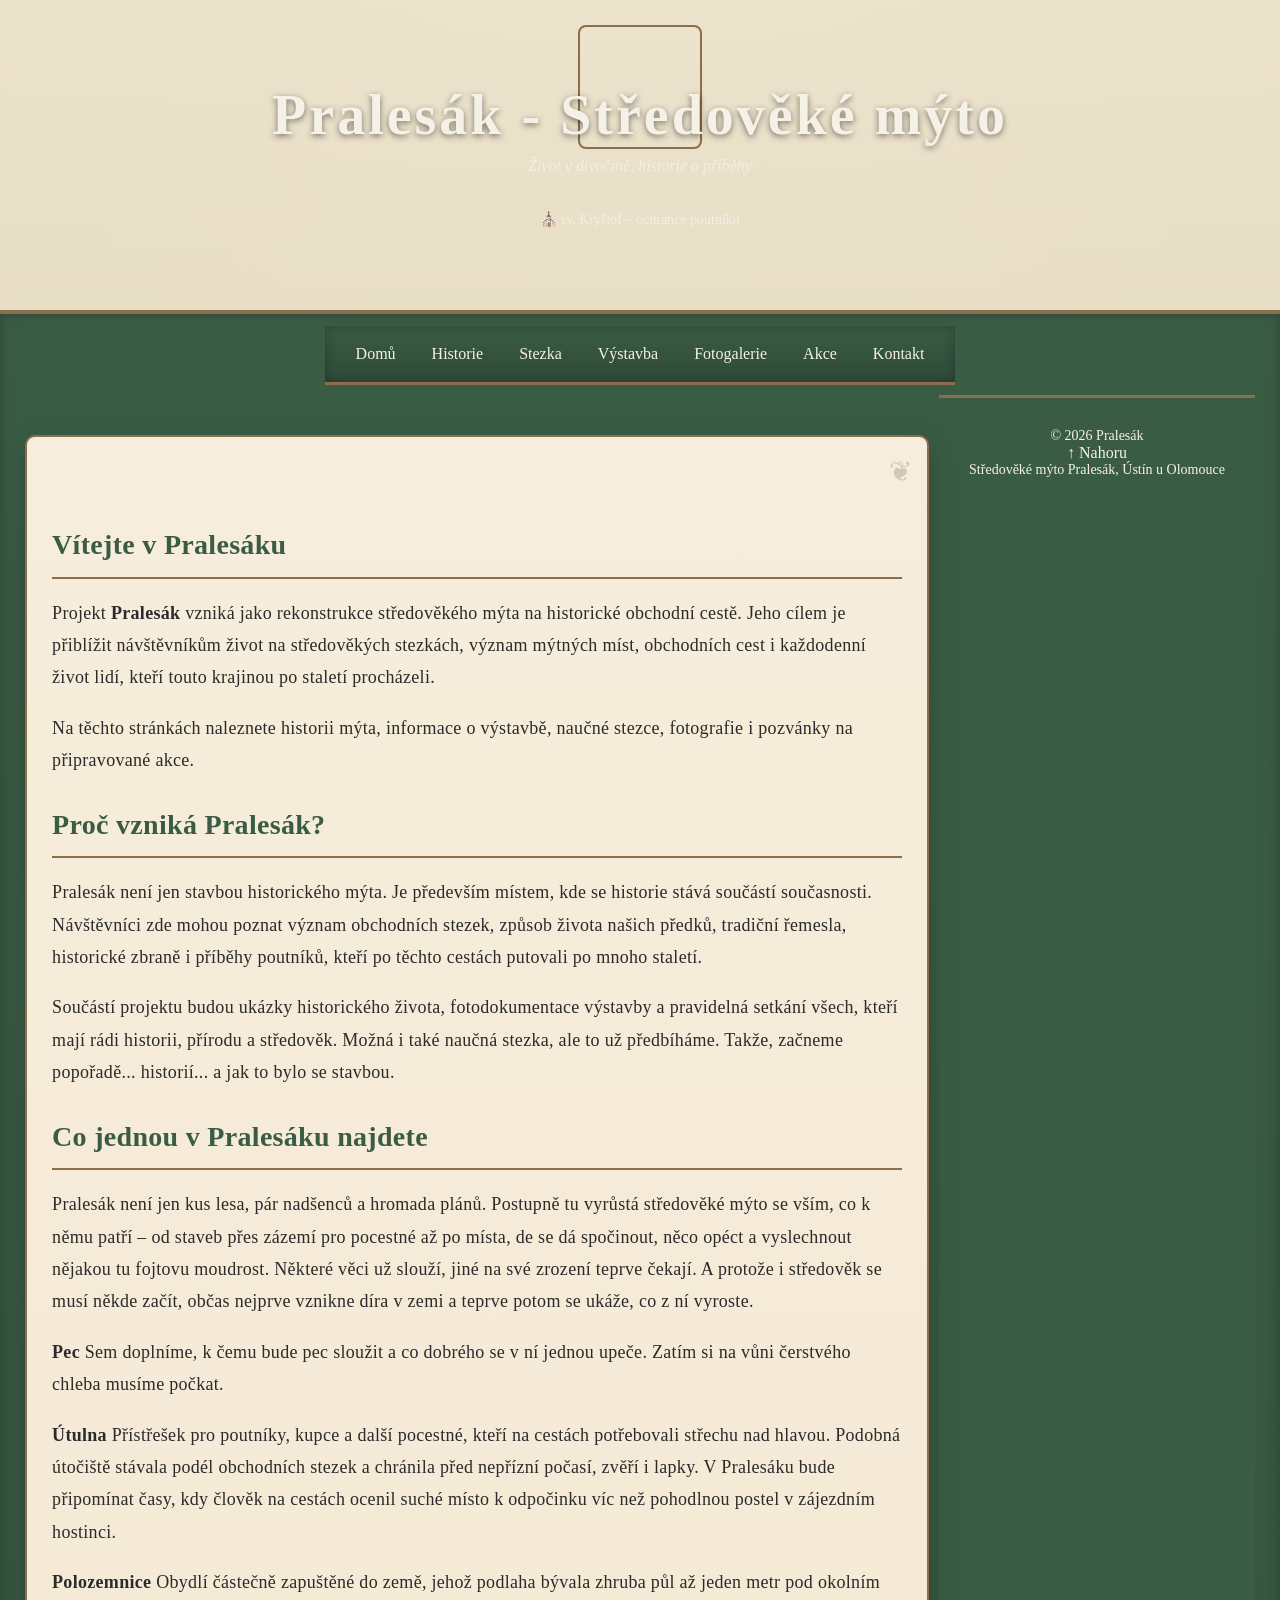
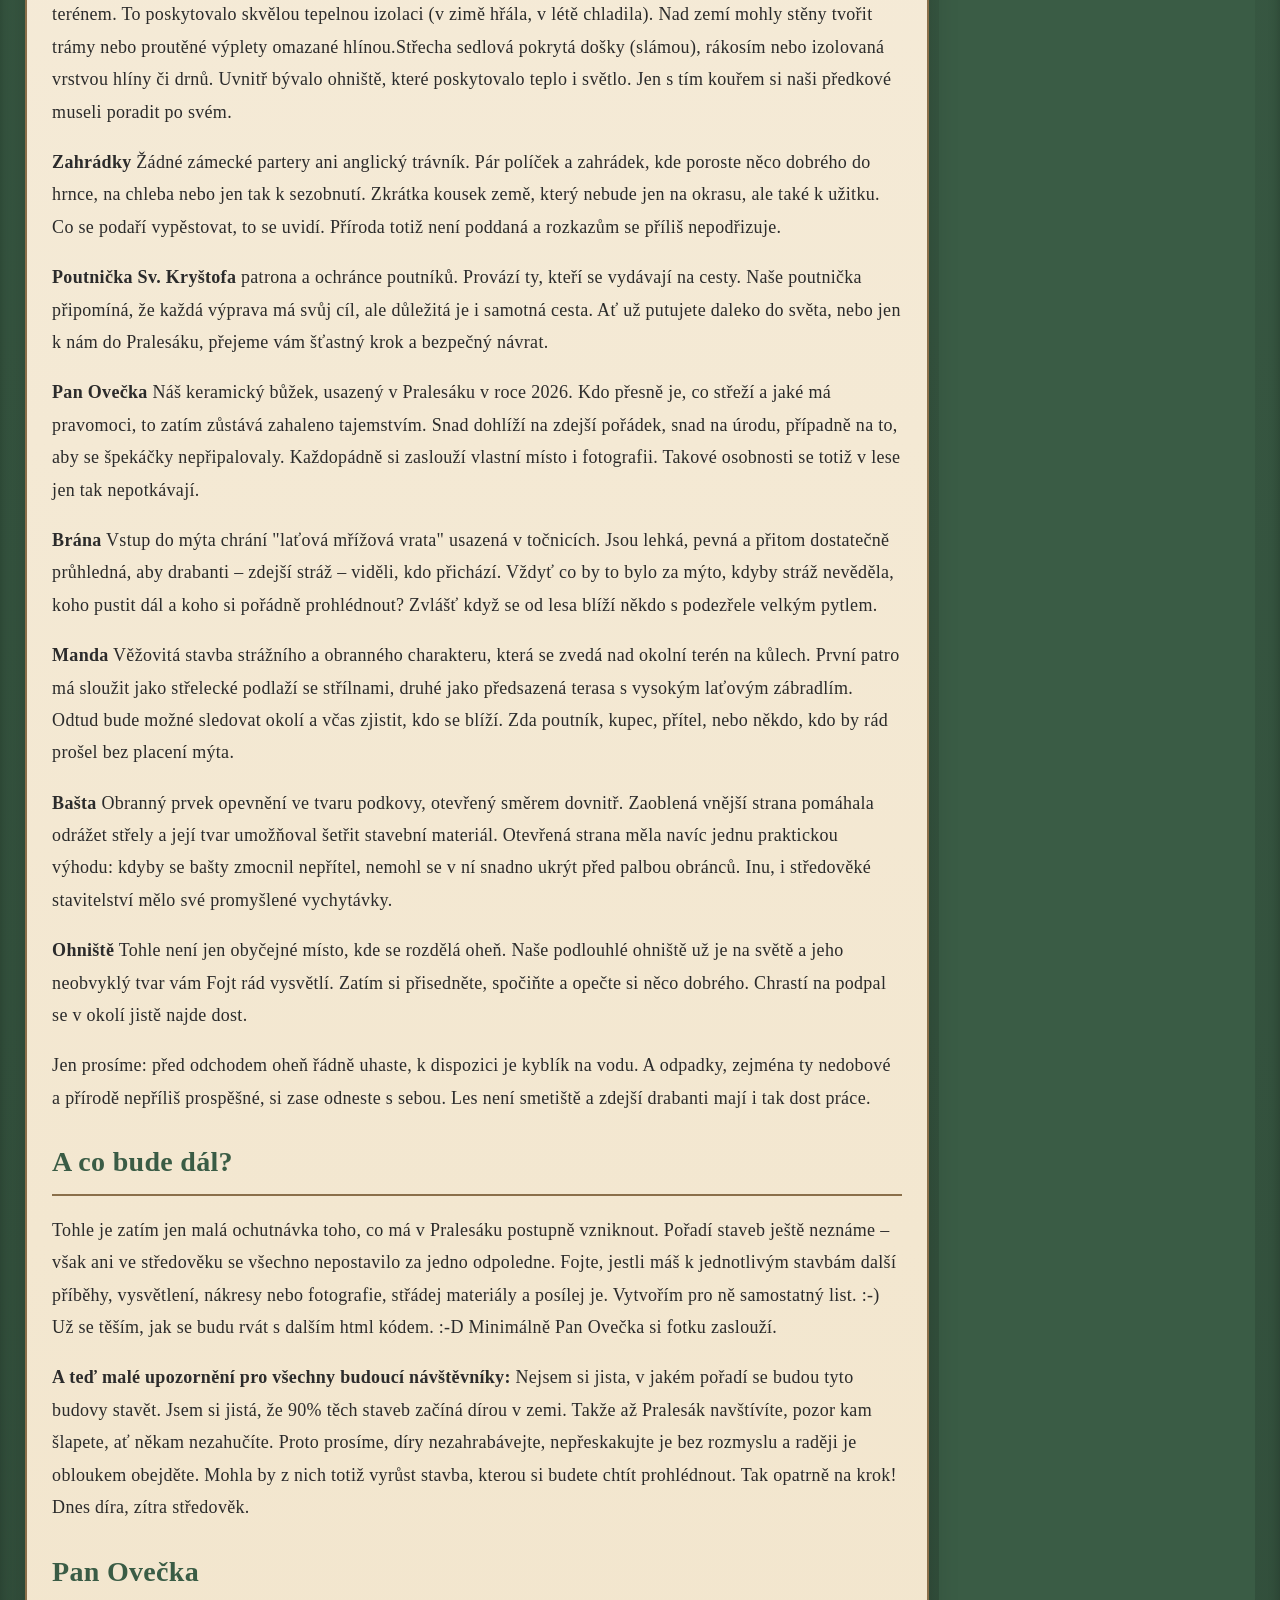
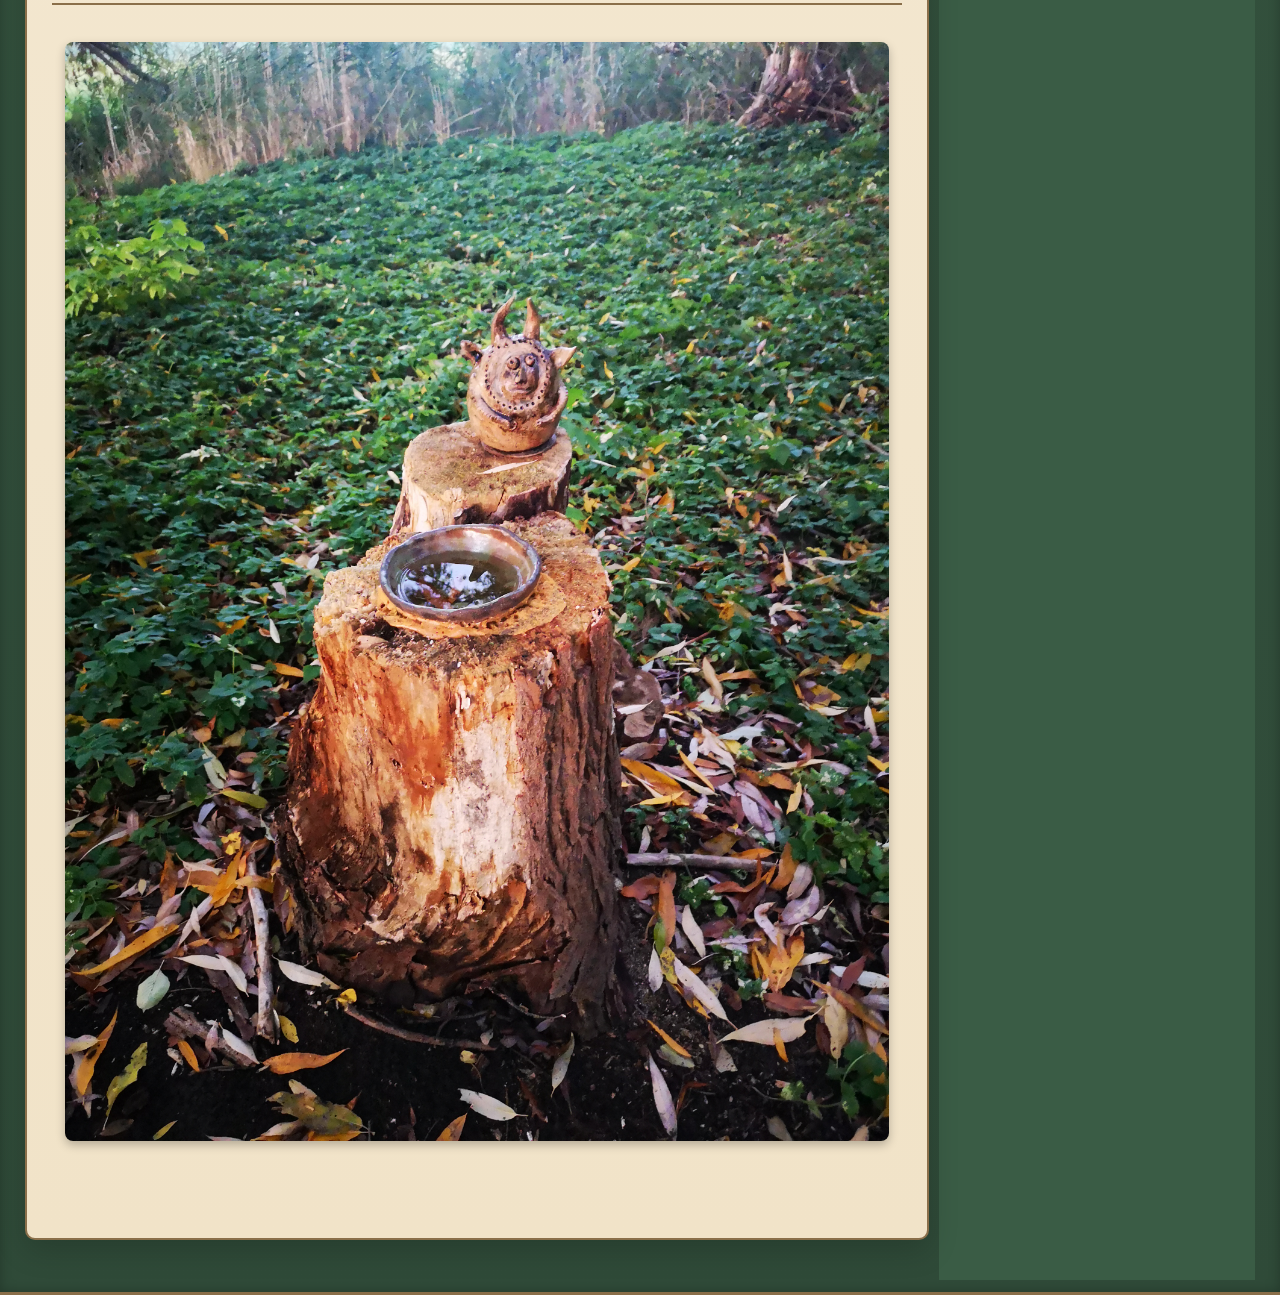
==== commit 3bf662c7: "Revise index.html for new content and layout Updated the structure and content of the index.html fil" ====
--- a/index.html
+++ b/index.html
@@ -1,43 +1,37 @@
-
 <!DOCTYPE html>
 <html lang="cs">
 <head>
-  <meta charset="UTF-8">
-  <meta name="viewport" content="width=device-width, initial-scale=1.0">
+ <header class="header">
 
-  <title>Pralesák – Středověké mýto u Ústína</title>
+  <div class="header-bg"></div>
 
-  <meta name="description" content="Pralesák je vznikající středověké mýto u Ústína nedaleko Olomouce. Poznejte historii obchodních cest, středověké stavby, poutnická místa, přírodu a připravované akce.">
+  <h1>Pralesák - Středověké mýto</h1>
+  <p>Život v divočině, historie a příběhy</p>
 
-  <meta name="robots" content="index, follow">
-  <link rel="canonical" href="https://pralesak.cz/">
+  <div style="margin-top:20px; font-size:14px; opacity:0.9;">
+    ⛪ sv. Kryštof – ochránce poutníků
+  </div>
+
+</header> <meta charset="UTF-8" />
+  <meta name="viewport" content="width=device-width, initial-scale=1.0"/>
+  <title>Pralesák</title>
 
   <link rel="stylesheet" href="style.css">
 </head>
 
-<body id="top">
+<body>
 
-<header class="header">
-  <div class="header-bg"></div>
-
-  <h1>Pralesák – Středověké mýto u Ústína</h1>
-
-  <p>Kde oheň hřeje, tam se lidé setkávají. Kde vede cesta, tam čekají příběhy.</p>
-
-  <div style="margin-top:20px; font-size:14px; opacity:0.9;">
-    ⛪ sv. Kryštof – ochránce poutníků
-  </div>
-</header>
-
-<nav class="menu">
-  <a href="index.html">Domů</a>
-  <a href="historie.html">Historie</a>
-  <a href="stezka.html">Stezka</a>
-  <a href="stavba.html">Výstavba</a>
-  <a href="fotogalerie.html">Fotogalerie</a>
-  <a href="akce.html">Akce</a>
-  <a href="kontakt.html">Kontakt</a>
-</nav>
+  <!-- MENU (klikací) -->
+  <nav class="menu">
+    <nav class="menu">
+<a href="index.html">Domů</a>
+<a href="historie.html">Historie</a>
+<a href="stezka.html">Stezka</a>
+<a href="stavba.html">Výstavba</a>
+<a href="fotogalerie.html">Fotogalerie</a>
+<a href="akce.html">Akce</a>
+<a href="kontakt.html">Kontakt</a>
+  </nav>
 
 
   <!-- OBSAH -->
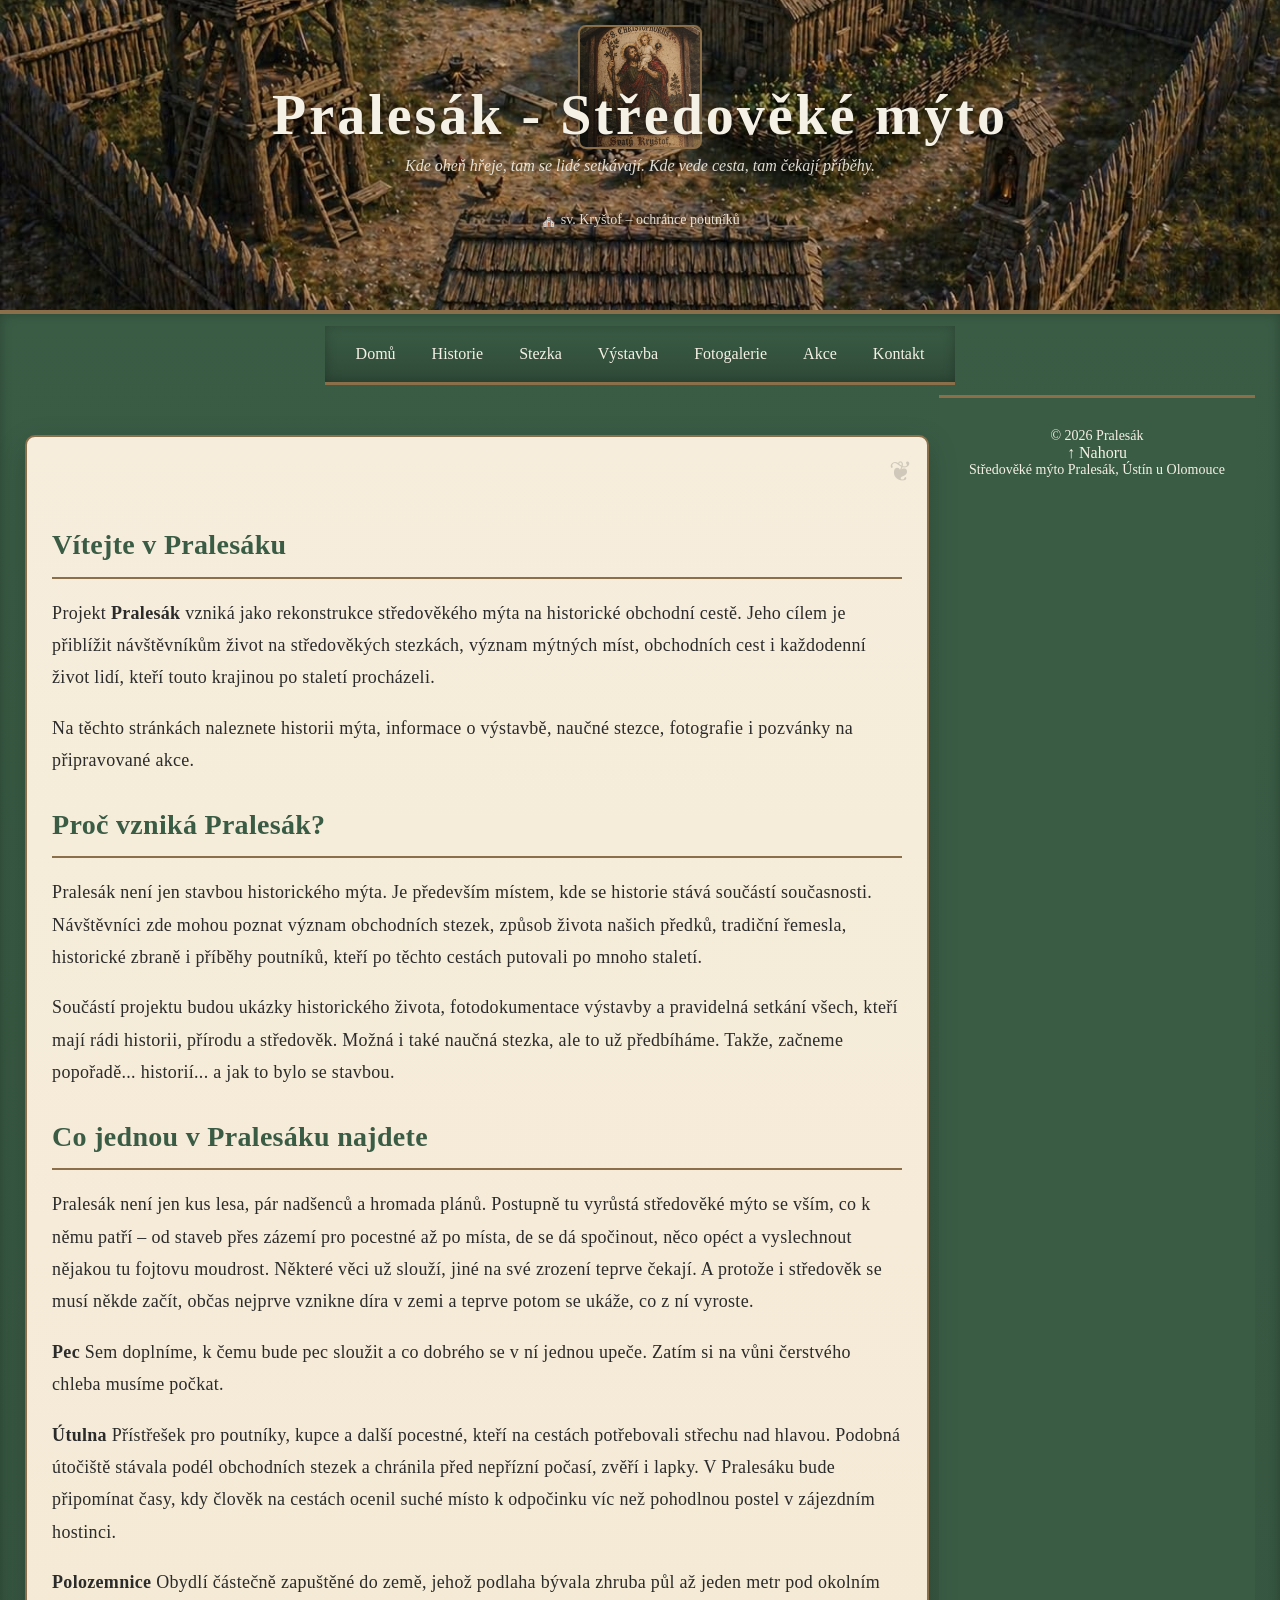
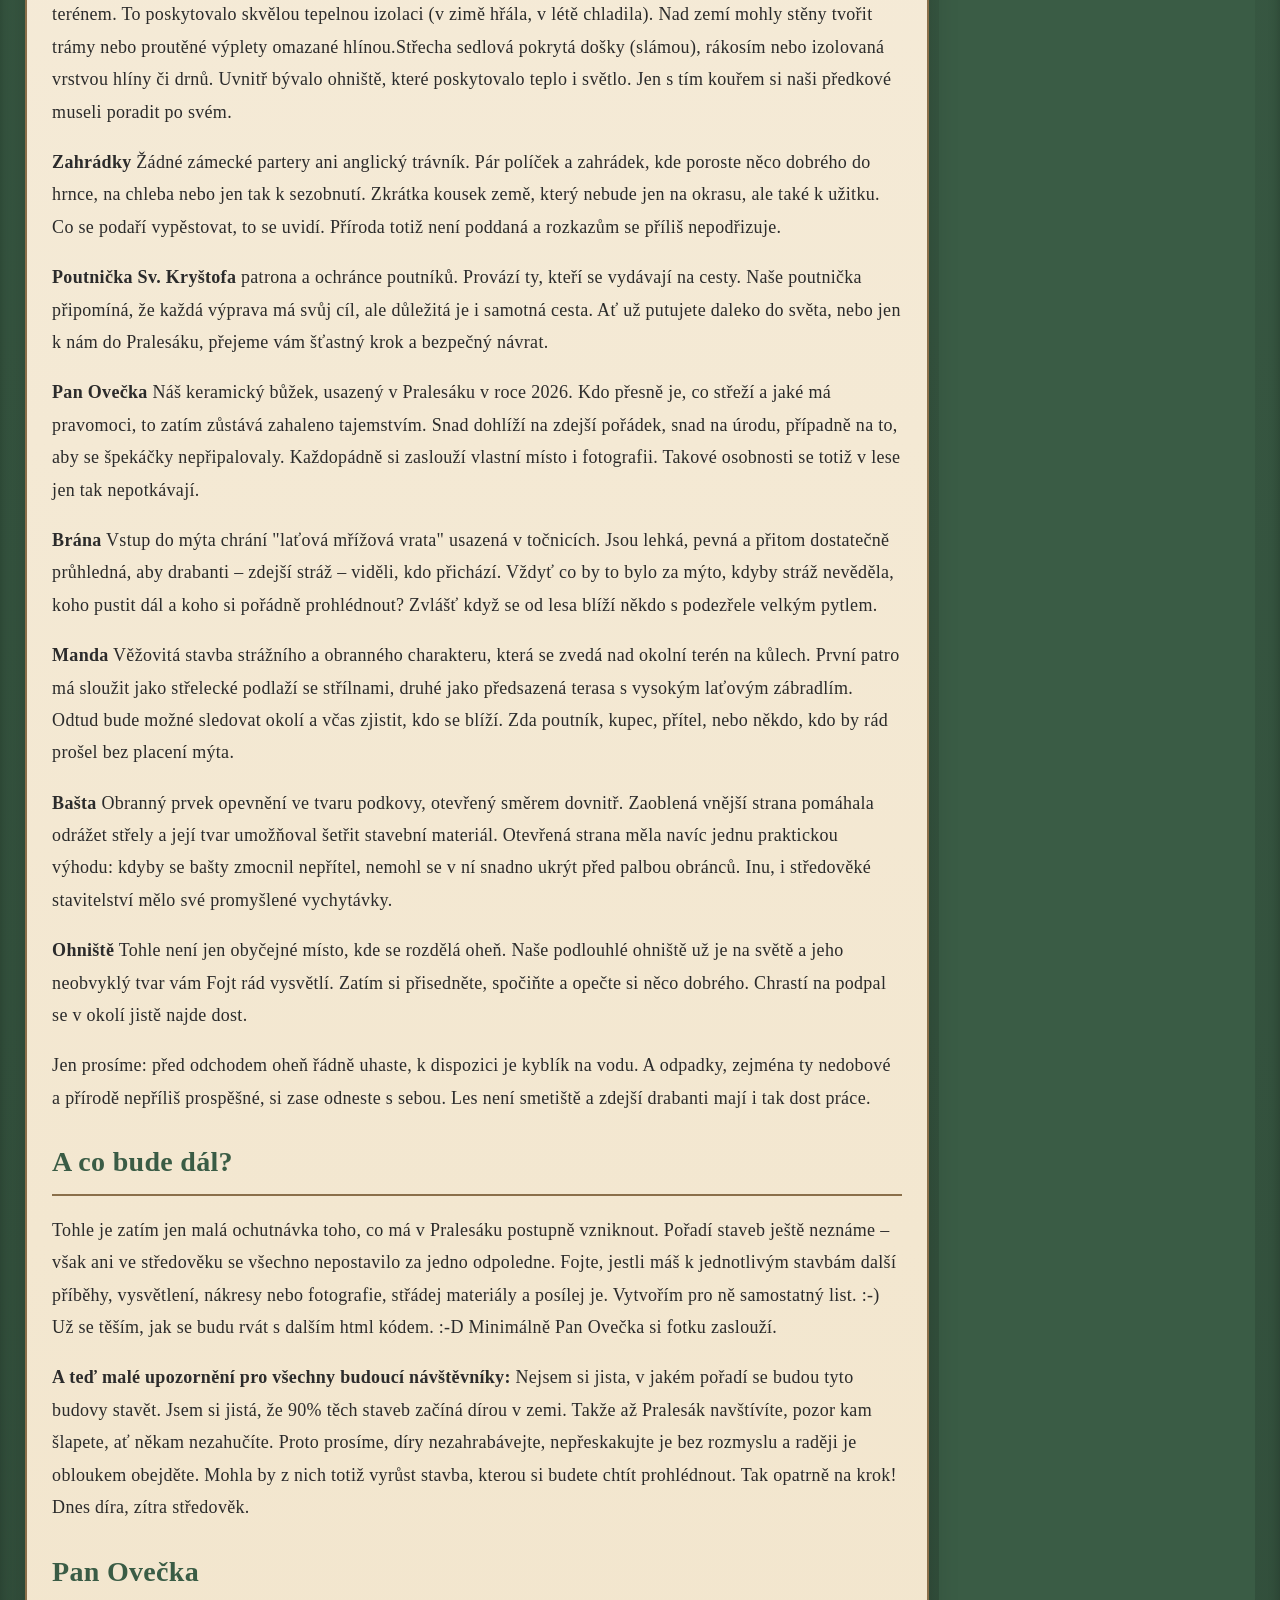
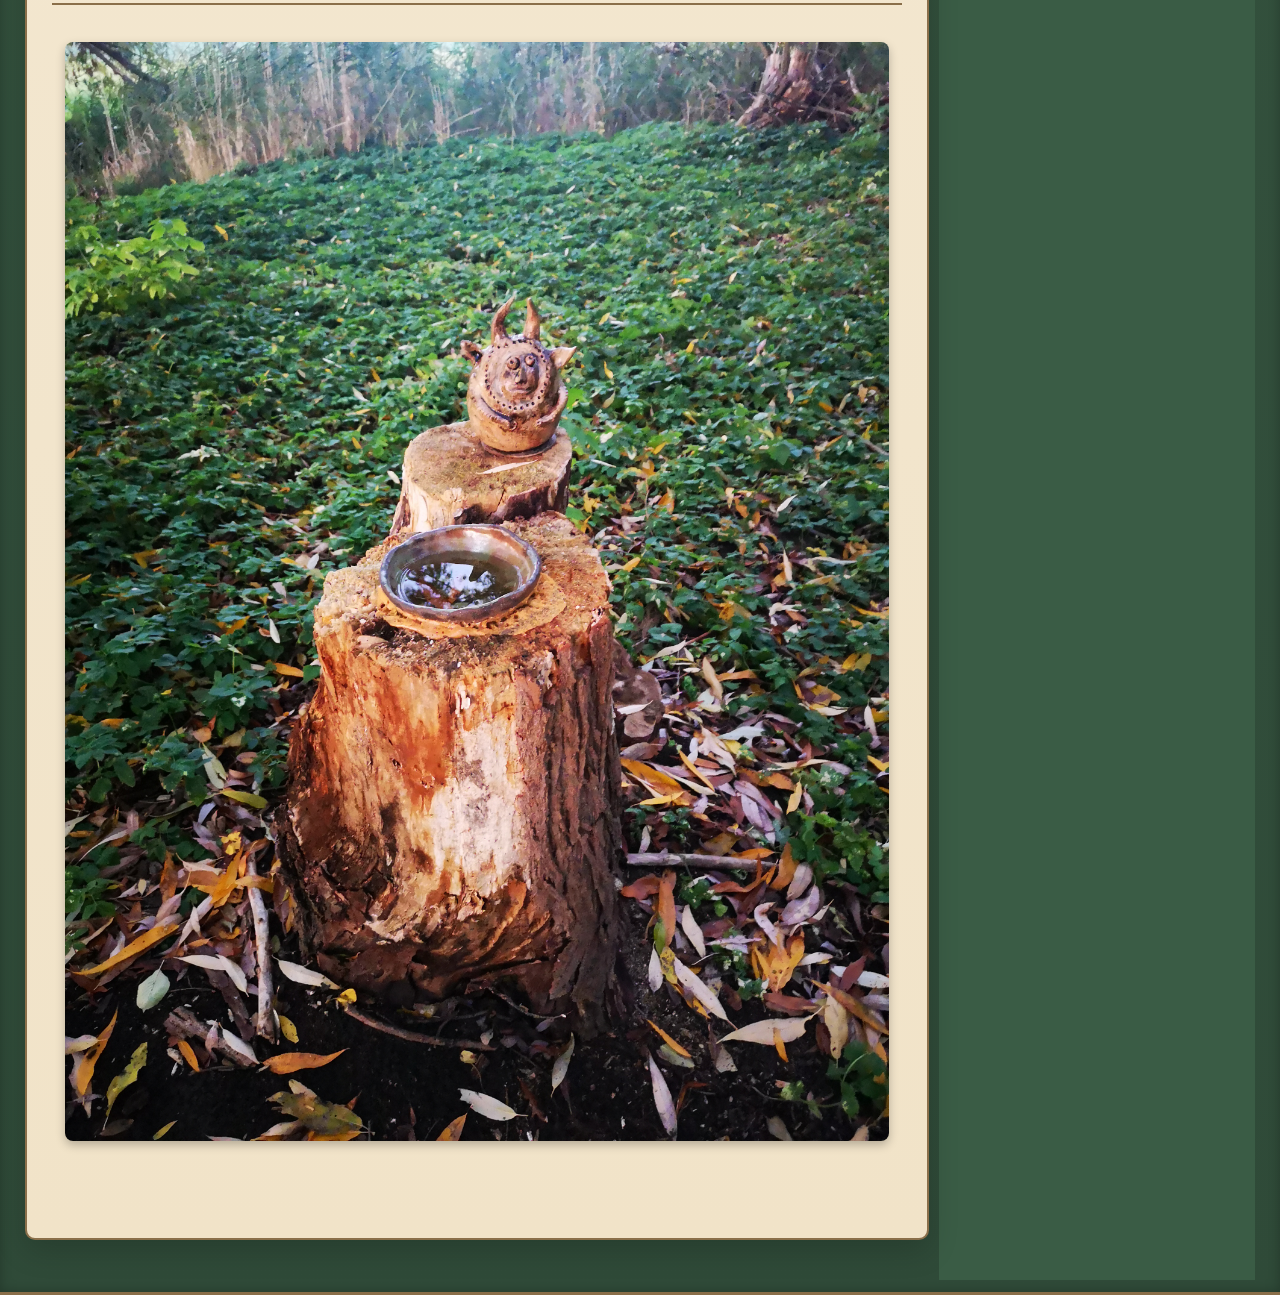
==== commit 26d62343: "Revise index.html content and structure Updated the content and structure of the index.html file to " ====
--- a/index.html
+++ b/index.html
@@ -6,7 +6,7 @@
   <div class="header-bg"></div>
 
   <h1>Pralesák - Středověké mýto</h1>
-  <p>Život v divočině, historie a příběhy</p>
+ <p>Kde oheň hřeje, tam se lidé setkávají. Kde vede cesta, tam čekají příběhy.</p>
 
   <div style="margin-top:20px; font-size:14px; opacity:0.9;">
     ⛪ sv. Kryštof – ochránce poutníků
--- a/style.css
+++ b/style.css
@@ -17,73 +17,44 @@
 }
 
 /* =========================
-   HLAVIČKA
+ HLAVIČKA
 ========================= */
 .header {
-  position: relative;
-  overflow: hidden;
-
-  display: flex;
-  flex-direction: column;
-  justify-content: center;
-
-  text-align: center;
-
-  /* 🔥 KLÍČ: 1/3 výšky obrazovky */
-  min-height: 33vh;
-
-  padding: 20px;
-
-  background: url("myto1.png") center/cover no-repeat;
-
-  border-bottom: 4px solid #8a6f4a;
-
-  color: #f5f1e6;
-}
-
-.header{
-  position:relative;
-  overflow:hidden;
-
-  display:flex;
-  flex-direction:column;
-  justify-content:center;
-  text-align:center;
-
-  min-height:30vh;
-  padding:20px 15px;
-
-  background:url("myto1.png") center/cover no-repeat;
-
-  border-bottom:4px solid #8a6f4a;
-
-  color:#f5f1e6;
-}
-
-/* jemné ztmavení obrázku (aby byl čitelný text) */
-.header::after{
-  content:"";
-  position:absolute;
-  inset:0;
-
-  background:rgba(0,0,0,0.35);
-
-  z-index:1;
+position: relative;
+overflow: hidden;
+display: flex;
+flex-direction: column;
+justify-content: center;
+text-align: center;
+min-height: 30vh;
+padding: 20px 15px;
+background: url("images/myto1.png") center/cover no-repeat;
+border-bottom: 4px solid #8a6f4a;
+color: #f5f1e6;
+}
+
+/* jemné ztmavení obrázku */
+.header::after {
+content: "";
+position: absolute;
+inset: 0;
+background: rgba(0,0,0,0.35);
+z-index: 1;
 }
 
 /* text vždy nahoře */
 .header h1,
 .header p,
-.header div{
-  position:relative;
-  z-index:2;
-}
-
-.header h1{
-  font-family:"Cormorant Garamond",serif;
-  font-size:44px;
-  margin:0;
-  letter-spacing:2px;
+.header div {
+position: relative;
+z-index: 2;
+}
+
+.header h1 {
+font-family: "Cormorant Garamond", serif;
+font-size: 44px;
+margin: 0;
+letter-spacing: 2px;
 }
 
 /* =========================
@@ -123,7 +94,7 @@
   width: 120px;
   height: 120px;
 
-  background: url("krystof.png") center/cover no-repeat;
+  background: url("images/krystof.png") center/cover no-repeat;
   border-radius: 8px;
 
   border: 2px solid #8a6f4a;
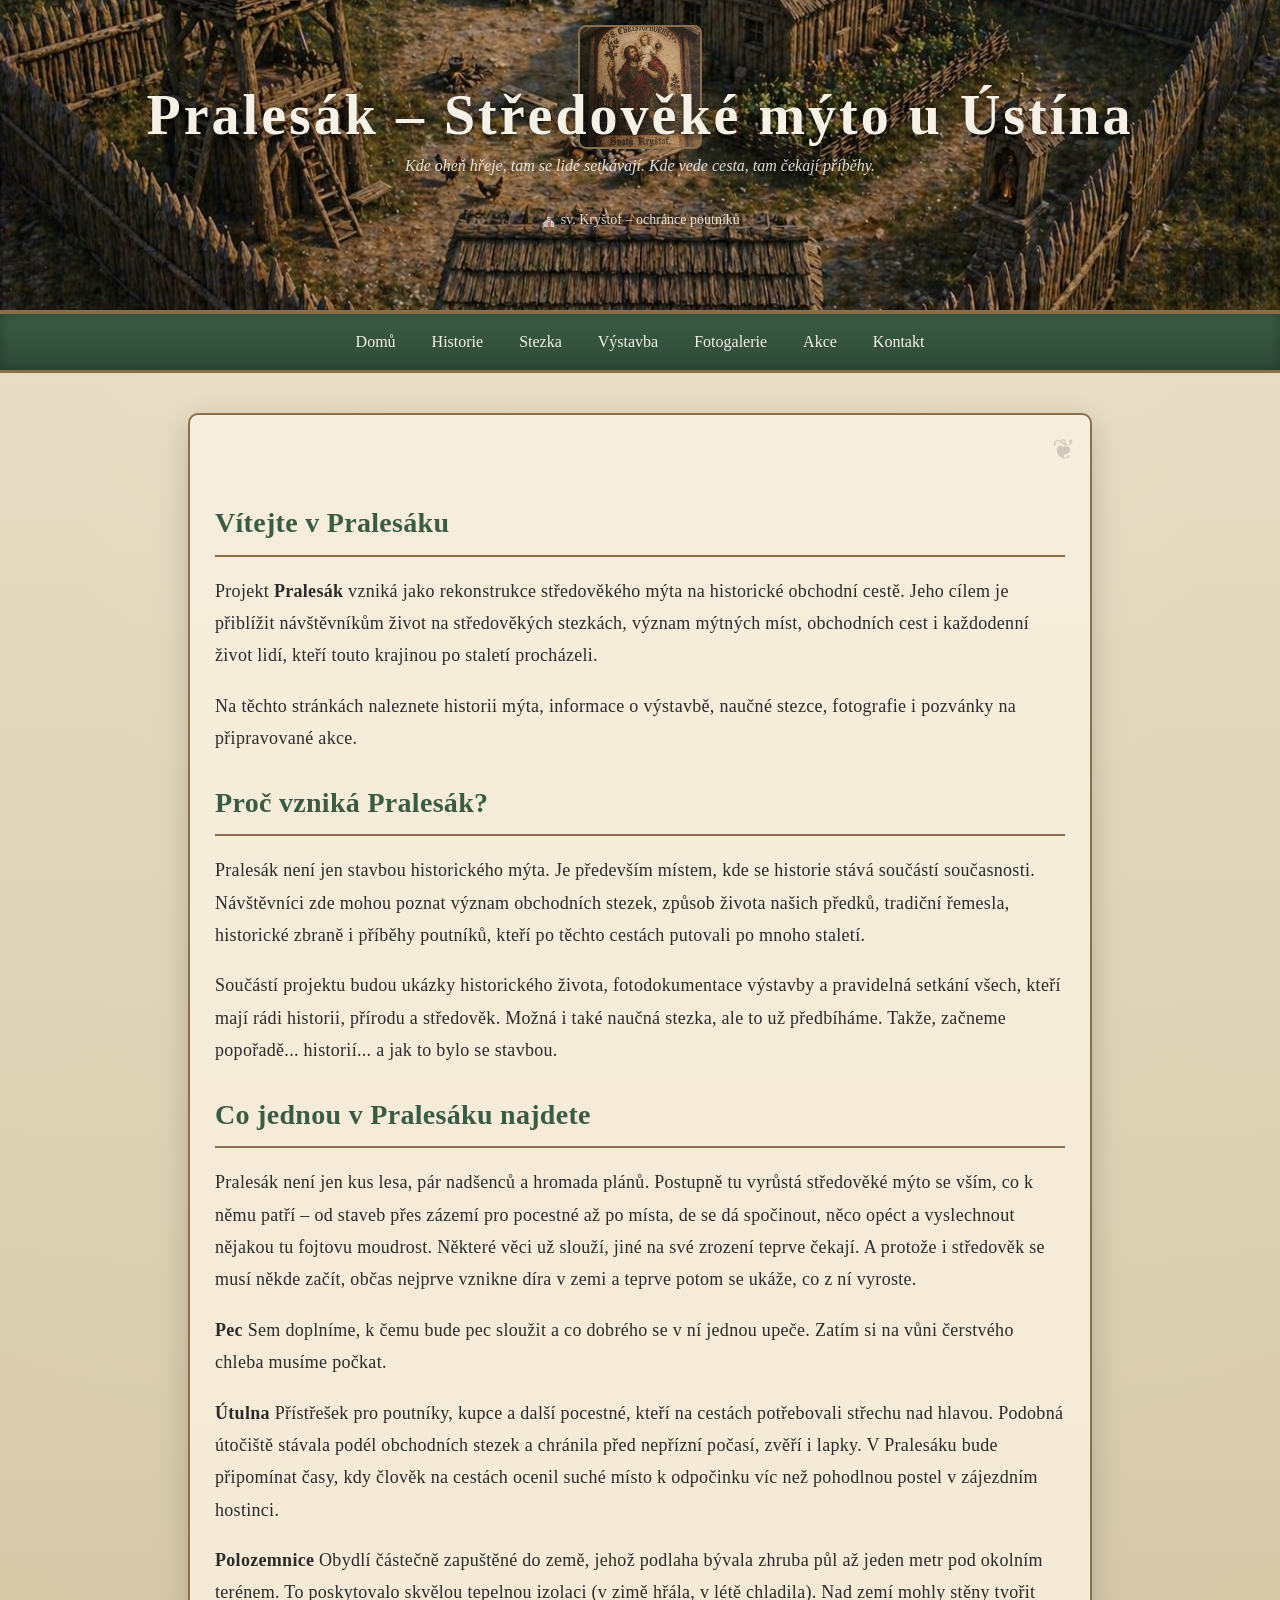
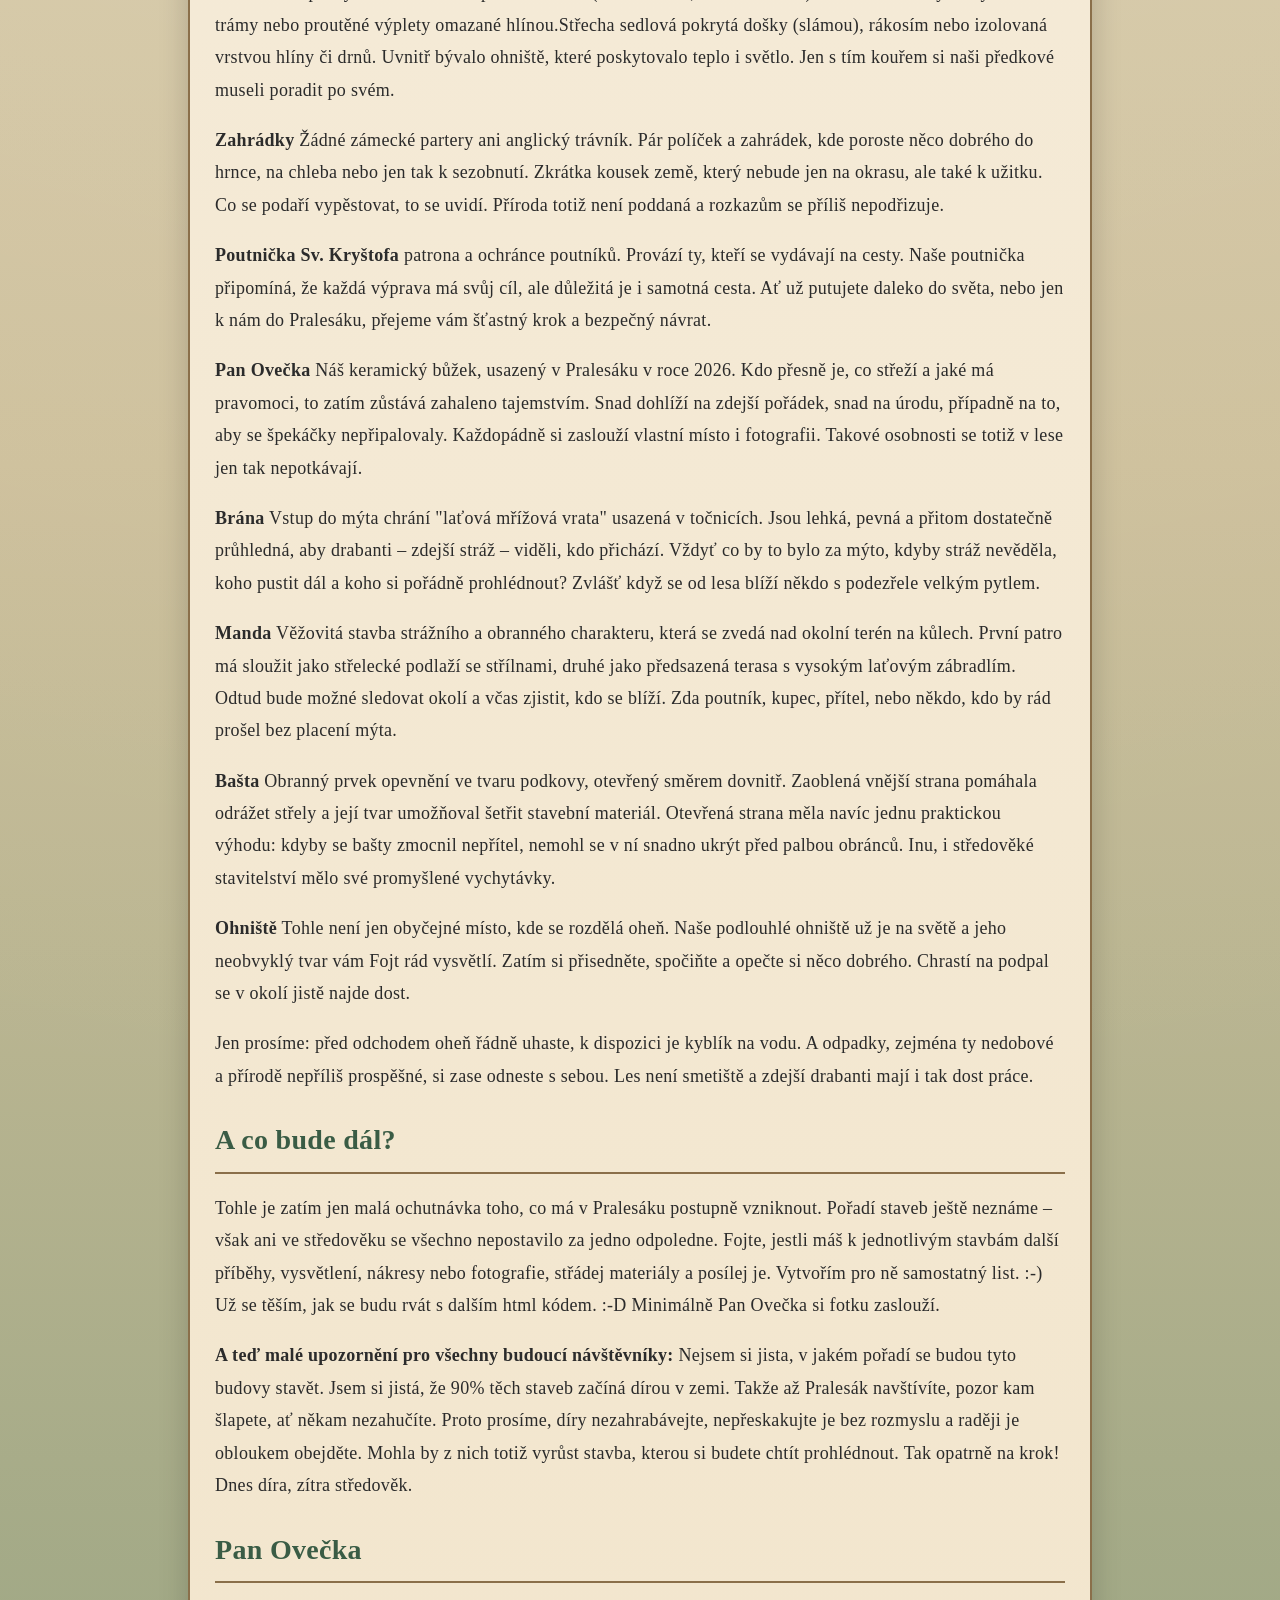
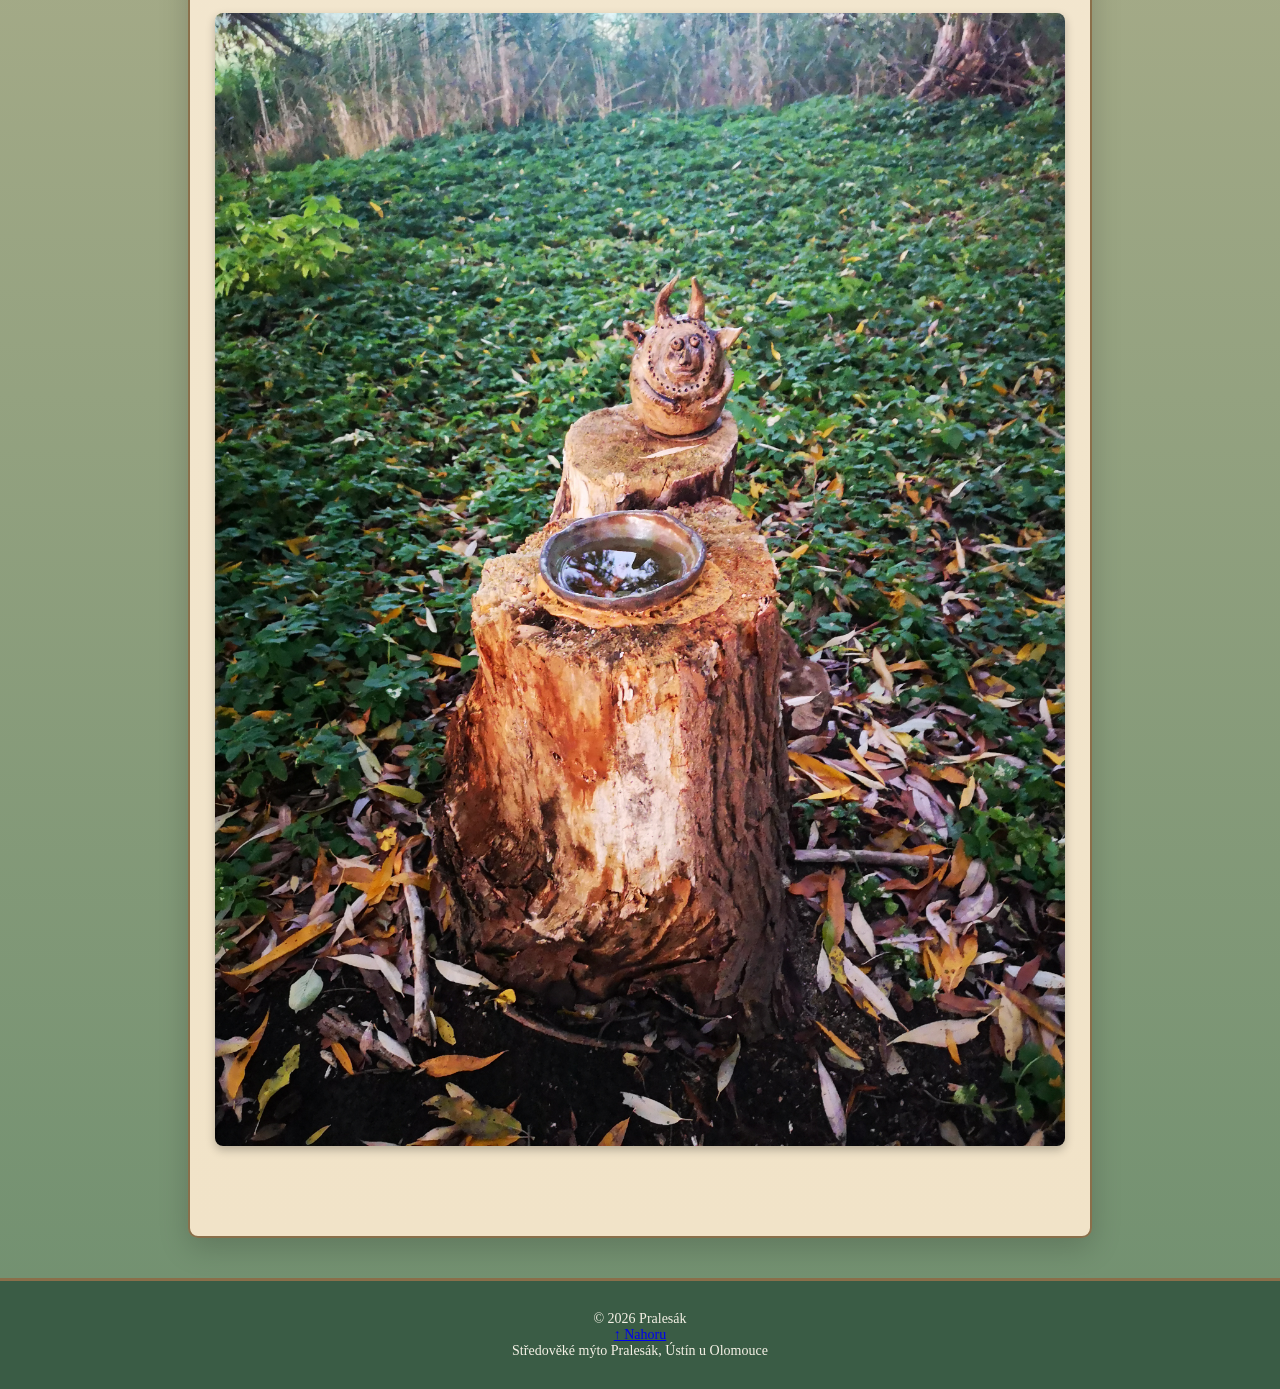
==== commit b63d5821: "Improve SEO and structure in index.html Updated index.html to enhance SEO and structure." ====
--- a/index.html
+++ b/index.html
@@ -1,37 +1,44 @@
+
 <!DOCTYPE html>
 <html lang="cs">
 <head>
- <header class="header">
+  <meta charset="UTF-8">
+  <meta name="viewport" content="width=device-width, initial-scale=1.0">
 
+  <title>Pralesák – Středověké mýto u Ústína | Historie a příroda</title>
+
+  <meta name="description" content="Pralesák je vznikající středověké mýto u Ústína nedaleko Olomouce. Poznejte historii obchodních cest, středověké stavby, poutnická místa a přírodu.">
+
+  <meta name="robots" content="index, follow">
+  <link rel="canonical" href="https://pralesak.cz/">
+
+  <link rel="stylesheet" href="style.css">
+</head>
+
+<body id="top">
+
+<header class="header">
   <div class="header-bg"></div>
 
-  <h1>Pralesák - Středověké mýto</h1>
- <p>Kde oheň hřeje, tam se lidé setkávají. Kde vede cesta, tam čekají příběhy.</p>
+  <h1>Pralesák – Středověké mýto u Ústína</h1>
+
+  <p>Kde oheň hřeje, tam se lidé setkávají. Kde vede cesta, tam čekají příběhy.</p>
 
   <div style="margin-top:20px; font-size:14px; opacity:0.9;">
     ⛪ sv. Kryštof – ochránce poutníků
   </div>
+</header>
 
-</header> <meta charset="UTF-8" />
-  <meta name="viewport" content="width=device-width, initial-scale=1.0"/>
-  <title>Pralesák</title>
+<nav class="menu">
+  <a href="index.html">Domů</a>
+  <a href="historie.html">Historie</a>
+  <a href="stezka.html">Stezka</a>
+  <a href="stavba.html">Výstavba</a>
+  <a href="fotogalerie.html">Fotogalerie</a>
+  <a href="akce.html">Akce</a>
+  <a href="kontakt.html">Kontakt</a>
+</nav>
 
-  <link rel="stylesheet" href="style.css">
-</head>
-
-<body>
-
-  <!-- MENU (klikací) -->
-  <nav class="menu">
-    <nav class="menu">
-<a href="index.html">Domů</a>
-<a href="historie.html">Historie</a>
-<a href="stezka.html">Stezka</a>
-<a href="stavba.html">Výstavba</a>
-<a href="fotogalerie.html">Fotogalerie</a>
-<a href="akce.html">Akce</a>
-<a href="kontakt.html">Kontakt</a>
-  </nav>
 
 
   <!-- OBSAH -->
